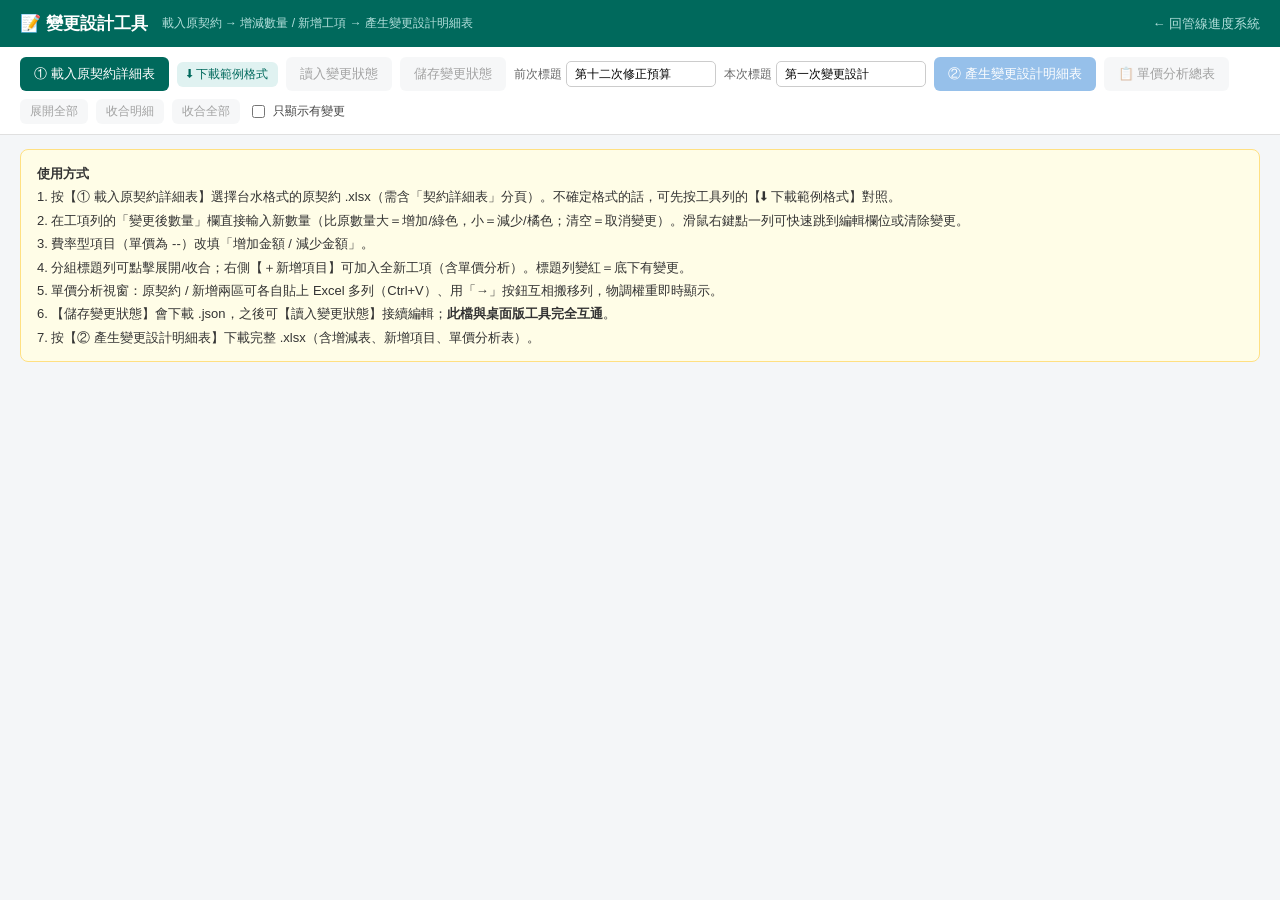
==== change-design.html @ f4036bcf "變更+地圖整合" ====
<!DOCTYPE html>
<html lang="zh-TW">
<head>
<meta charset="UTF-8">
<meta name="viewport" content="width=device-width, initial-scale=1.0">
<title>變更設計工具</title>
<style>
  * { box-sizing: border-box; }
  body { font-family: 'Microsoft JhengHei', Arial, sans-serif; margin: 0; background: #f4f6f8; color: #333; }
  header { background: #00695C; color: white; padding: 12px 20px; display: flex; align-items: center; gap: 14px; flex-wrap: wrap; }
  header h1 { font-size: 17px; margin: 0; }
  header .spacer { flex: 1; }
  header a { color: #b2dfdb; font-size: 13px; text-decoration: none; }
  .toolbar { background: white; padding: 10px 20px; display: flex; gap: 8px; flex-wrap: wrap; align-items: center; border-bottom: 1px solid #e0e0e0; position: sticky; top: 0; z-index: 50; }
  .btn { border: none; border-radius: 6px; padding: 8px 14px; font-size: 13px; cursor: pointer; background: #eceff1; color: #333; }
  .btn:hover { filter: brightness(0.95); }
  .btn.primary { background: #00695C; color: white; }
  .btn.blue { background: #1976D2; color: white; }
  .btn.small { padding: 4px 10px; font-size: 12px; }
  .btn:disabled { opacity: 0.45; cursor: not-allowed; }
  .lbl-input { font-size: 12px; color: #666; display: flex; align-items: center; gap: 4px; }
  .lbl-input input { width: 150px; padding: 5px 8px; border: 1px solid #ccc; border-radius: 5px; font-size: 12px; }
  .chk-lbl { font-size: 12px; color: #444; display: flex; align-items: center; gap: 5px; cursor: pointer; user-select: none; }
  #status { font-size: 12px; color: #888; margin-left: auto; }
  main { padding: 14px 20px 84px; max-width: 1300px; margin: 0 auto; }
  .hint { background: #fffde7; border: 1px solid #ffe082; border-radius: 8px; padding: 12px 16px; font-size: 13px; line-height: 1.8; }
  table.boq { width: 100%; border-collapse: collapse; background: white; font-size: 13px; margin-top: 12px; box-shadow: 0 1px 4px rgba(0,0,0,0.08); }
  table.boq th { background: #37474F; color: white; padding: 7px 8px; font-size: 12px; position: sticky; top: 93px; }
  table.boq td { border: 1px solid #e0e0e0; padding: 6px 8px; vertical-align: top; }
  tr.hdr td { background: #eceff1; font-weight: bold; color: #37474F; cursor: pointer; }
  tr.hdr.changed td { background: #fde8e8; }
  tr.hdr .toggle { display: inline-block; width: 16px; color: #607D8B; }
  tr.hdr .badge { color: #c62828; font-size: 11px; font-weight: normal; margin-left: 8px; }
  tr.hdr .grp-add { float: right; font-size: 12px; padding: 2px 10px; font-weight: normal; cursor: pointer; }
  tr.leaf.inc td { background: #e8f5e9; }
  tr.leaf.dec td { background: #fff3e0; }
  tr.leaf.changed td.val { color: #c62828; font-weight: bold; }
  td.num { text-align: right; font-variant-numeric: tabular-nums; }
  td.qty-cell input { width: 90px; padding: 4px 6px; border: 1px solid #bbb; border-radius: 4px; text-align: right; font-size: 13px; }
  td.qty-cell .mini { font-size: 11px; color: #999; margin-left: 4px; cursor: pointer; }
  td.reason-cell input { width: 100%; padding: 4px 6px; border: 1px solid #ddd; border-radius: 4px; font-size: 12px; box-sizing: border-box; }
  td.reason-cell input:focus { border-color: #00695C; outline: none; }
  tr.newitem td { background: #e3f2fd; }
  tr.newitem .ni-ops { white-space: nowrap; }
  tr.newitem .ni-ops span { cursor: pointer; margin-left: 8px; font-size: 12px; color: #1565C0; }
  .rate-inputs { display: flex; flex-wrap: nowrap; align-items: center; gap: 10px; }
  .rate-inputs .ri-grp { display: inline-flex; align-items: center; gap: 4px; }
  .rate-inputs input { width: 84px; padding: 4px 6px; border: 1px solid #bbb; border-radius: 4px; text-align: right; font-size: 12px; }
  .rate-inputs label { font-size: 11px; color: #777; white-space: nowrap; }
  /* 右鍵選單 */
  .ctx-menu { position: fixed; background: white; border: 1px solid #cfd8dc; border-radius: 8px; box-shadow: 0 6px 20px rgba(0,0,0,0.22); z-index: 900; min-width: 168px; overflow: hidden; padding: 4px 0; }
  .ctx-menu button { display: block; width: 100%; text-align: left; border: none; background: white; padding: 8px 14px; font-size: 13px; cursor: pointer; color: #333; }
  .ctx-menu button:hover { background: #eef3f2; }
  .ctx-menu .sep { border-top: 1px solid #eee; margin: 4px 0; }
  /* 底部即時總計列 */
  #totalsBar { position: fixed; bottom: 0; left: 0; right: 0; background: #263238; color: #eceff1; padding: 10px 22px; display: flex; gap: 26px; font-size: 13px; z-index: 400; flex-wrap: wrap; align-items: center; box-shadow: 0 -2px 10px rgba(0,0,0,0.2); }
  #totalsBar b { font-variant-numeric: tabular-nums; }
  #totalsBar .inc { color: #a5d6a7; }
  #totalsBar .dec { color: #ffcc80; }
  /* modal */
  .modal-bg { position: fixed; inset: 0; background: rgba(0,0,0,0.45); display: flex; align-items: center; justify-content: center; z-index: 500; }
  .modal { background: white; border-radius: 12px; padding: 20px; width: min(960px, 96vw); max-height: 92vh; overflow: auto; box-shadow: 0 8px 32px rgba(0,0,0,0.3); }
  .modal h3 { margin: 0 0 12px; font-size: 15px; color: #00695C; }
  .modal .row { display: flex; gap: 10px; margin-bottom: 10px; flex-wrap: wrap; }
  .modal .row label { font-size: 12px; color: #666; display: block; margin-bottom: 3px; }
  .modal .row input { padding: 6px 8px; border: 1px solid #ccc; border-radius: 5px; font-size: 13px; }
  .upa-sec-title { font-size: 13px; font-weight: bold; color: #555; display: flex; align-items: center; gap: 8px; margin-top: 6px; }
  .upa-hint { font-size: 11px; color: #999; font-weight: normal; }
  table.upa { width: 100%; border-collapse: collapse; font-size: 12px; margin: 6px 0 4px; }
  table.upa th { background: #f5f5f5; padding: 5px; border: 1px solid #ddd; }
  table.upa td { border: 1px solid #ddd; padding: 3px; }
  table.upa input, table.upa select { width: 100%; border: none; padding: 4px; font-size: 12px; background: transparent; }
  table.upa td.n { width: 82px; } table.upa td.n input { text-align: right; }
  table.upa td.seq { width: 42px; text-align: center; color: #888; background: #fafafa; }
  table.upa td.amt { width: 92px; text-align: right; padding-right: 7px; color: #00695C; font-variant-numeric: tabular-nums; background: #fafafa; }
  table.upa td.mv { width: 30px; text-align: center; cursor: pointer; color: #1565C0; }
  table.upa td.rm { width: 28px; text-align: center; cursor: pointer; color: #c62828; }
  .upa-weights { font-size: 11.5px; color: #c62828; font-weight: bold; line-height: 1.9; min-height: 4px; }
  .upa-sum { text-align: right; font-size: 12px; color: #00695C; font-weight: bold; }
  .upa-total { text-align: right; font-size: 13.5px; color: #00695C; font-weight: bold; margin-top: 8px; padding-top: 8px; border-top: 1px dashed #ccc; }
  /* 單價分析總表 master-detail */
  .modal.wide { width: min(1180px, 97vw); }
  .ov-grid { display: grid; grid-template-columns: 300px 1fr; gap: 14px; align-items: start; }
  .ov-list { border: 1px solid #e0e0e0; border-radius: 8px; max-height: 66vh; overflow: auto; background: #fafafa; }
  .ov-list .ov-grp { font-size: 11px; font-weight: bold; color: #607D8B; background: #eceff1; padding: 5px 10px; position: sticky; top: 0; }
  .ov-list .ov-item { padding: 7px 10px; font-size: 12.5px; cursor: pointer; border-bottom: 1px solid #eee; display: flex; gap: 6px; align-items: baseline; }
  .ov-list .ov-item:hover { background: #eef3f2; }
  .ov-list .ov-item.sel { background: #d7ebe7; font-weight: bold; }
  .ov-list .ov-item .dot { color: #c62828; font-size: 10px; }
  .ov-list .ov-item .dot.empty { color: #bbb; }
  .ov-list .ov-item .oc { color: #1565C0; white-space: nowrap; }
  .ov-detail { min-width: 0; }
  .ov-empty { padding: 40px 20px; text-align: center; color: #999; font-size: 13px; }
  .modal-btns { display: flex; justify-content: flex-end; gap: 8px; margin-top: 14px; }
  #toast { position: fixed; bottom: 66px; left: 50%; transform: translateX(-50%); background: rgba(0,0,0,0.82); color: white; padding: 10px 22px; border-radius: 22px; font-size: 13px; display: none; z-index: 999; }
</style>
</head>
<body>
<header>
  <h1>📝 變更設計工具</h1>
  <span style="font-size:12px;color:#b2dfdb;">載入原契約 → 增減數量 / 新增工項 → 產生變更設計明細表</span>
  <div class="spacer"></div>
  <a href="index.html">← 回管線進度系統</a>
</header>

<div class="toolbar">
  <button class="btn primary" id="btnLoadContract" onclick="document.getElementById('fileInput').click()">① 載入原契約詳細表</button>
  <input type="file" id="fileInput" accept=".xlsx" style="display:none" onchange="loadContract(this.files[0])">
  <a class="btn small" href="原契約詳細表_範例.xlsx" download style="text-decoration:none;color:#00695C;background:#e0f2f1;" title="下載可上傳的原契約詳細表範例，供對照正確格式">⬇ 下載範例格式</a>
  <button class="btn" id="btnLoadState" disabled onclick="document.getElementById('stateInput').click()">讀入變更狀態</button>
  <input type="file" id="stateInput" accept=".json" style="display:none" onchange="loadState(this.files[0])">
  <button class="btn" id="btnSaveState" disabled onclick="saveState()">儲存變更狀態</button>
  <span class="lbl-input">前次標題<input id="beforeLabel" value="第十二次修正預算"></span>
  <span class="lbl-input">本次標題<input id="afterLabel" value="第一次變更設計"></span>
  <button class="btn blue" id="btnGenerate" disabled onclick="generateXlsx()">② 產生變更設計明細表</button>
  <button class="btn" id="btnUpaOverview" disabled onclick="openUpaOverview()">📋 單價分析總表</button>
  <button class="btn small" id="btnExpandAll" disabled onclick="setAllCollapsed(false)">展開全部</button>
  <button class="btn small" id="btnCollapseLeaf" disabled onclick="collapseLeafGroups(true)">收合明細</button>
  <button class="btn small" id="btnCollapseAll" disabled onclick="setAllCollapsed(true)">收合全部</button>
  <label class="chk-lbl"><input type="checkbox" id="onlyChanged" onchange="render()">只顯示有變更</label>
  <span id="status"></span>
</div>

<main>
  <div class="hint" id="hintBox">
    <b>使用方式</b><br>
    1. 按【① 載入原契約詳細表】選擇台水格式的原契約 .xlsx（需含「契約詳細表」分頁）。不確定格式的話，可先按工具列的【⬇ 下載範例格式】對照。<br>
    2. 在工項列的「變更後數量」欄直接輸入新數量（比原數量大＝增加/綠色，小＝減少/橘色；清空＝取消變更）。滑鼠右鍵點一列可快速跳到編輯欄位或清除變更。<br>
    3. 費率型項目（單價為 --）改填「增加金額 / 減少金額」。<br>
    4. 分組標題列可點擊展開/收合；右側【＋新增項目】可加入全新工項（含單價分析）。標題列變紅＝底下有變更。<br>
    5. 單價分析視窗：原契約 / 新增兩區可各自貼上 Excel 多列（Ctrl+V）、用「→」按鈕互相搬移列，物調權重即時顯示。<br>
    6. 【儲存變更狀態】會下載 .json，之後可【讀入變更狀態】接續編輯；<b>此檔與桌面版工具完全互通</b>。<br>
    7. 按【② 產生變更設計明細表】下載完整 .xlsx（含增減表、新增項目、單價分析表）。
  </div>
  <div id="tableWrap"></div>
</main>

<div id="totalsBar" style="display:none;">
  <span>原複價：<b id="tBase">0</b></span>
  <span>變更後複價：<b id="tChanged">0</b></span>
  <span class="inc">增加金額：<b id="tInc">0</b></span>
  <span class="dec">減少金額：<b id="tDec">0</b></span>
</div>

<div id="ctxMenu" class="ctx-menu" style="display:none;"></div>
<div id="toast"></div>

<script>
// ====== 設定：部署 API 後把網址填在這裡 ======
const API_BASE = 'https://pipe-change-design-api-850504271041.asia-east1.run.app';
// ============================================

// ====== 登入（獨立頁面，跟主系統用同一組 Google Client ID）======
// ====== 免登入使用 ======
// 此工具不需登入。若使用者已在主系統登入（同網域共用 localStorage），
// authHeaders() 仍會自動附帶 token，與後端的選擇性驗證相容。

let contractFile = null;   // 原契約 File（generate 時要再上傳一次）
let groups = [];           // /parse 回傳的分組樹（扁平陣列，每個 group 帶 ancestors）
let changes = {};          // code -> 變更後數量
let rateAmounts = {};      // code -> {inc, dec}
let newItems = [];         // NewItem 陣列（schema 同桌面版）
let reasons = {};          // code -> 數量增減原因分析（匯出到分析表）
let leafByCode = {};        // code -> leaf 物件（快查表）
let collapsedNodes = new Set(); // 已收合的節點 code

function toast(msg) {
  const t = document.getElementById('toast');
  t.textContent = msg; t.style.display = 'block';
  clearTimeout(t._tm); t._tm = setTimeout(() => t.style.display = 'none', 2600);
}
function setStatus(s) { document.getElementById('status').textContent = s || ''; }
function esc(s) { return String(s == null ? '' : s).replace(/&/g,'&amp;').replace(/</g,'&lt;').replace(/>/g,'&gt;').replace(/"/g,'&quot;'); }
function authHeaders() {
  // 只附帶「還沒過期」的 token（與主系統共用 localStorage）；過期或無 token 一律匿名。
  const tk = localStorage.getItem('userToken');
  if (!tk) return {};
  try {
    const payload = JSON.parse(atob(tk.split('.')[1].replace(/-/g, '+').replace(/_/g, '/')));
    if (!payload.exp || payload.exp * 1000 < Date.now()) return {};
  } catch (e) { return {}; }
  return { 'X-User-Token': tk };
}
// 容錯數字解析：接受 "2,000"、"2000"、空白等
function parseNum(v) {
  const n = parseFloat(String(v == null ? '' : v).replace(/,/g, '').trim());
  return isNaN(n) ? 0 : n;
}

// ---------- 載入原契約 ----------
async function loadContract(file) {
  if (!file) return;
  contractFile = file;
  setStatus('解析中…');
  try {
    const fd = new FormData();
    fd.append('file', file);
    const res = await fetch(API_BASE + '/parse', { method: 'POST', body: fd, headers: authHeaders() });
    if (!res.ok) throw new Error((await res.json()).detail || res.status);
    const data = await res.json();
    groups = data.groups || [];
    changes = {}; rateAmounts = {}; newItems = []; reasons = {};
    leafByCode = {};
    groups.forEach(g => g.leaves.forEach(lf => { leafByCode[lf.code] = lf; }));
    collapseLeafGroups();   // 預設：只收合「直接掛工項的那一組」，上層結構保持展開
    render();
    document.getElementById('btnLoadState').disabled = false;
    document.getElementById('btnSaveState').disabled = false;
    document.getElementById('btnGenerate').disabled = false;
    document.getElementById('btnUpaOverview').disabled = false;
    document.getElementById('btnExpandAll').disabled = false;
    document.getElementById('btnCollapseLeaf').disabled = false;
    document.getElementById('btnCollapseAll').disabled = false;
    document.getElementById('hintBox').style.display = 'none';
    document.getElementById('totalsBar').style.display = 'flex';
    setStatus('已載入：' + file.name + '（' + groups.length + ' 個分組）');
  } catch (e) {
    setStatus(''); toast('載入失敗：' + e.message);
  }
}

// ---------- 樹狀結構 ----------
function shortCode(code) {
  const m = String(code).match(/(\[\d+\]|[a-z]|\d+|<[^<>]+>)$/);
  return m ? m[1] : code;
}
// 台水編碼排序（與後端 code_sort_key 一致）：中文大寫→小寫→英文→數字，再 [n]→字母→數字
const _CN_BIG = '壹貳參叁肆伍陸柒捌玖拾';
const _CN_SM = '一二三四五六七八九十';
function codeSortKey(code) {
  if (!code) return [];
  const tokens = String(code).match(/<[^<>]+>|\[\d+\]|[a-z]|\d+|《[^》]*》/g) || [];
  const key = [];
  tokens.forEach(t => {
    if (t.charAt(0) === '<' && t.charAt(t.length - 1) === '>') {
      const ch = t.slice(1, -1);
      if (ch.length === 1 && _CN_BIG.indexOf(ch) !== -1) key.push([0, _CN_BIG.indexOf(ch)]);
      else if (ch.length === 1 && _CN_SM.indexOf(ch) !== -1) key.push([1, _CN_SM.indexOf(ch)]);
      else if (/^[A-Z]+$/.test(ch)) key.push([2, ch]);
      else if (/^\d+$/.test(ch)) key.push([3, parseInt(ch, 10)]);
      else key.push([9, ch]);
    } else if (t.charAt(0) === '[') {
      key.push([4, parseInt(t.slice(1, -1), 10)]);
    } else if (/^[a-z]$/.test(t)) {
      key.push([5, t]);
    } else if (/^\d+$/.test(t)) {
      key.push([6, parseInt(t, 10)]);
    } else {
      key.push([9, t]);
    }
  });
  return key;
}
function cmpKey(a, b) {
  const n = Math.min(a.length, b.length);
  for (let i = 0; i < n; i++) {
    if (a[i][0] !== b[i][0]) return a[i][0] - b[i][0];
    if (a[i][1] < b[i][1]) return -1;
    if (a[i][1] > b[i][1]) return 1;
  }
  return a.length - b.length;
}
// 編號是否已被佔用（撞到原契約工項或其他新增項目）；exceptIdx 為目前正在編輯的新增項目索引
function isCodeTaken(code, exceptIdx) {
  if (leafByCode[code]) return true;
  for (let i = 0; i < newItems.length; i++) {
    if (i === exceptIdx) continue;
    if (newItems[i].code === code) return true;
  }
  return false;
}
function buildTree() {
  const root = { code: '__root__', desc: '', children: [], childMap: {}, groupIndex: null };
  groups.forEach((g, gi) => {
    const chain = (g.ancestors || []).concat([[g.code, g.desc]]);
    let node = root;
    chain.forEach(([code, desc]) => {
      let child = node.childMap[code];
      if (!child) {
        child = { code: code, desc: desc, children: [], childMap: {}, groupIndex: null };
        node.childMap[code] = child;
        node.children.push(child);
      }
      node = child;
    });
    node.groupIndex = gi;
  });
  return root;
}
function flattenTree(root) {
  const rows = [];
  (function walk(node, ancestorCodes) {
    if (node.code !== '__root__') {
      rows.push({ type: 'header', node: node, ancestorCodes: ancestorCodes.slice(), depth: ancestorCodes.length });
    }
    const newAnc = node.code === '__root__' ? [] : ancestorCodes.concat([node.code]);
    if (node.groupIndex !== null) {
      const g = groups[node.groupIndex];
      g.leaves.forEach(lf => rows.push({ type: 'leaf', leaf: lf, gi: node.groupIndex, ancestorCodes: newAnc, depth: newAnc.length }));
      newItems.forEach((it, ii) => {
        if (it.group_code === g.code) rows.push({ type: 'newitem', item: it, ii: ii, gi: node.groupIndex, ancestorCodes: newAnc, depth: newAnc.length });
      });
    }
    node.children.forEach(c => walk(c, newAnc));
  })(root, []);
  return rows;
}
function toggleNode(code) {
  if (collapsedNodes.has(code)) collapsedNodes.delete(code); else collapsedNodes.add(code);
  render();
}
function setAllCollapsed(collapsed) {
  collapsedNodes = new Set();
  if (collapsed) {
    const root = buildTree();
    (function walk(node) {
      if (node.code !== '__root__' && node.children.length) collapsedNodes.add(node.code);
      node.children.forEach(walk);
    })(root);
  }
  render();
}
// 只收合「直接掛工項的那一組」（groupIndex 不為 null 的節點），上層分類保持展開。
// 這些節點在樹裡沒有子標題，收合它就只是把底下的工項/新增項目藏起來。
function collapseLeafGroups(doRender) {
  collapsedNodes = new Set();
  const root = buildTree();
  (function walk(node) {
    if (node.code !== '__root__' && node.groupIndex !== null) collapsedNodes.add(node.code);
    node.children.forEach(walk);
  })(root);
  if (doRender) render();
}

// ---------- 右鍵選單 ----------
function showCtxMenu(evt, items) {
  evt.preventDefault();
  const m = document.getElementById('ctxMenu');
  m.innerHTML = '';
  items.forEach(it => {
    if (it === '-') { const d = document.createElement('div'); d.className = 'sep'; m.appendChild(d); return; }
    const b = document.createElement('button');
    b.textContent = it.label;
    b.onclick = () => { closeCtxMenu(); it.fn(); };
    m.appendChild(b);
  });
  const vw = window.innerWidth, vh = window.innerHeight;
  m.style.display = 'block';
  const w = m.offsetWidth, h = m.offsetHeight;
  m.style.left = Math.min(evt.clientX, vw - w - 8) + 'px';
  m.style.top = Math.min(evt.clientY, vh - h - 8) + 'px';
}
function closeCtxMenu() { document.getElementById('ctxMenu').style.display = 'none'; }
document.addEventListener('click', e => { if (!e.target.closest('#ctxMenu')) closeCtxMenu(); });
document.addEventListener('scroll', closeCtxMenu, true);
document.addEventListener('keydown', e => { if (e.key === 'Escape') closeCtxMenu(); });

function rowInput(code, kind) {
  const tr = document.querySelector('tr[data-code="' + CSS.escape(code) + '"]');
  if (!tr) return null;
  if (kind === 'qty') return tr.querySelector('.qty-cell input');
  if (kind === 'inc') return tr.querySelector('.rate-inputs input');
  return null;
}
function leafCtxMenu(evt, code) {
  const lf = leafByCode[code];
  if (!lf) return;
  const items = [];
  if (lf.is_rate) {
    items.push({ label: '設定增加 / 減少金額', fn: () => { const i = rowInput(code, 'inc'); if (i) { i.focus(); i.select(); } } });
  } else {
    items.push({ label: '修改變更後數量', fn: () => { const i = rowInput(code, 'qty'); if (i) { i.focus(); i.select(); } } });
  }
  const hasChange = (code in changes) || (rateAmounts[code] && (rateAmounts[code].inc || rateAmounts[code].dec));
  if (hasChange) items.push({ label: '清除此項變更', fn: () => clearChange(code) });
  showCtxMenu(evt, items);
}
function groupCtxMenu(evt, gi) {
  const g = groups[gi];
  showCtxMenu(evt, [
    { label: '＋ 新增項目', fn: () => openNewItemModal(gi) },
    { label: '清除本組所有變更', fn: () => clearGroupChanges(g) },
  ]);
}
function headerCtxMenu(evt, code) {
  showCtxMenu(evt, [
    { label: collapsedNodes.has(code) ? '展開此分支' : '收合此分支', fn: () => toggleNode(code) },
  ]);
}
function clearGroupChanges(g) {
  g.leaves.forEach(lf => { delete changes[lf.code]; delete rateAmounts[lf.code]; delete reasons[lf.code]; });
  newItems = newItems.filter(it => it.group_code !== g.code);
  render();
  toast('已清除「' + g.desc + '」的所有變更');
}

// ---------- 即時總計 ----------
function calcTotals() {
  let base = 0, incAmt = 0, decAmt = 0, newAmt = 0;
  groups.forEach(g => {
    g.leaves.forEach(lf => {
      base += Number(lf.orig_total) || 0;
      if (lf.is_rate) {
        const ra = rateAmounts[lf.code];
        if (ra) { incAmt += ra.inc || 0; decAmt += ra.dec || 0; }
      } else if (lf.code in changes) {
        const nq = changes[lf.code];
        const price = typeof lf.price === 'number' ? lf.price : 0;
        const delta = (nq - lf.orig_qty) * price;
        if (delta > 0) incAmt += delta; else decAmt += -delta;
      }
    });
  });
  newItems.forEach(it => {
    const unitPrice = sumUpa(it.upa_orig) + sumUpa(it.upa_new);
    newAmt += unitPrice * (Number(it.qty) || 0);
  });
  const changed = base + incAmt - decAmt + newAmt;
  return { base: base, changed: changed, inc: incAmt + newAmt, dec: decAmt };
}
function fmt(n) { return Math.round(n).toLocaleString(); }
function renderTotals() {
  const t = calcTotals();
  document.getElementById('tBase').textContent = fmt(t.base);
  document.getElementById('tChanged').textContent = fmt(t.changed);
  document.getElementById('tInc').textContent = '+' + fmt(t.inc);
  document.getElementById('tDec').textContent = '-' + fmt(t.dec);
}

// ---------- 畫面（樹狀展開/收合 + 紅字變更標記）----------
function render() {
  if (!groups.length) { document.getElementById('tableWrap').innerHTML = ''; return; }
  const root = buildTree();
  const rows = flattenTree(root);
  const onlyChanged = document.getElementById('onlyChanged').checked;

  // 判斷每列是否「有變更」，並把變更狀態往上冒泡到所有祖先 code
  const changedAncestors = new Set();
  rows.forEach(row => {
    let isChanged = false;
    if (row.type === 'leaf') {
      const lf = row.leaf;
      isChanged = lf.is_rate
        ? !!(rateAmounts[lf.code] && (rateAmounts[lf.code].inc || rateAmounts[lf.code].dec))
        : (lf.code in changes && changes[lf.code] !== lf.orig_qty);
    } else if (row.type === 'newitem') {
      isChanged = true;
    }
    row.isChanged = isChanged;
    if (isChanged) row.ancestorCodes.forEach(c => changedAncestors.add(c));
  });

  let html = '<table class="boq"><thead><tr>' +
    '<th style="width:70px;">項次</th><th>項目及說明</th><th style="width:52px;">單位</th>' +
    '<th style="width:90px;">原數量</th><th style="width:90px;">單價</th>' +
    '<th style="width:250px;">變更後數量</th><th style="width:210px;">變更原因</th></tr></thead><tbody>';

  rows.forEach(row => {
    const anc = row.ancestorCodes;
    const isHidden = anc.some(c => collapsedNodes.has(c));
    if (row.type === 'header') {
      const node = row.node;
      const hasChange = changedAncestors.has(node.code);
      if (onlyChanged && !hasChange) return; // 篩選：整支都沒變更就跳過（含其子孫，之後遇到也會被跳過因為子孫的祖先鏈含此 code 且同樣沒變更）
      const collapsed = collapsedNodes.has(node.code);
      const style = isHidden ? ' style="display:none;"' : '';
      const indent = row.depth * 18;
      const addBtn = node.groupIndex !== null
        ? `<span class="btn small grp-add" onclick="event.stopPropagation();openNewItemModal(${node.groupIndex})">＋新增項目</span>`
        : '';
      html += `<tr class="hdr${hasChange ? ' changed' : ''}" data-code="${esc(node.code)}"${style} ` +
        `onclick="toggleNode('${esc(node.code)}')" oncontextmenu="${node.groupIndex !== null ? 'groupCtxMenu(event,' + node.groupIndex + ')' : 'headerCtxMenu(event,\'' + esc(node.code) + '\')'}">` +
        `<td colspan="7" style="padding-left:${14 + indent}px;"><span class="toggle">${collapsed ? '⊞' : '⊟'}</span>` +
        `${esc(node.code)}　${esc(node.desc)}${hasChange ? '<span class="badge">● 有變更</span>' : ''}${addBtn}</td></tr>`;
      return;
    }
    if (onlyChanged && !row.isChanged) return;
    const style = isHidden ? ' style="display:none;"' : '';
    const indent = row.depth * 18 + 14;
    if (row.type === 'leaf') {
      const lf = row.leaf;
      const codeAttr = esc(lf.code);
      if (lf.is_rate) {
        const ra = rateAmounts[lf.code] || { inc: '', dec: '' };
        html += `<tr class="leaf${row.isChanged ? ' changed' : ''}" data-code="${codeAttr}"${style} oncontextmenu="leafCtxMenu(event,'${codeAttr}')">` +
          `<td title="${codeAttr}" style="padding-left:${indent}px;">${esc(shortCode(lf.code))}</td>` +
          `<td>${esc(lf.desc)}</td>` +
          `<td>${esc(lf.unit)}</td><td class="num">${lf.orig_qty}</td><td class="num">--</td>` +
          `<td class="rate-inputs">` +
          `<span class="ri-grp"><label>增加$</label><input type="number" value="${ra.inc}" onchange="setRate('${codeAttr}','inc',this.value)"></span>` +
          `<span class="ri-grp"><label>減少$</label><input type="number" value="${ra.dec}" onchange="setRate('${codeAttr}','dec',this.value)"></span>` +
          `</td><td></td></tr>`;
      } else {
        const nq = (lf.code in changes) ? changes[lf.code] : '';
        const cls = nq === '' ? '' : (nq > lf.orig_qty ? 'inc' : (nq < lf.orig_qty ? 'dec' : ''));
        const reasonCell = row.isChanged
          ? `<td class="reason-cell"><input type="text" value="${esc(reasons[lf.code] || '')}" ` +
            `placeholder="（選填）數量${nq > lf.orig_qty ? '增加' : '減少'}原因" ` +
            `onchange="setReason('${codeAttr}', this.value)"></td>`
          : `<td></td>`;
        html += `<tr class="leaf ${cls}${row.isChanged ? ' changed' : ''}" data-code="${codeAttr}"${style} oncontextmenu="leafCtxMenu(event,'${codeAttr}')">` +
          `<td title="${codeAttr}" style="padding-left:${indent}px;">${esc(shortCode(lf.code))}</td>` +
          `<td>${esc(lf.desc)}</td><td>${esc(lf.unit)}</td>` +
          `<td class="num">${lf.orig_qty}</td><td class="num val">${typeof lf.price === 'number' ? lf.price.toLocaleString() : esc(lf.price)}</td>` +
          `<td class="qty-cell"><input type="number" value="${nq}" placeholder="（未變更）" ` +
          `onchange="setQty('${codeAttr}', ${lf.orig_qty}, this.value)">` +
          `<span class="mini" onclick="clearChange('${codeAttr}')">清除</span></td>` +
          reasonCell + `</tr>`;
      }
    } else if (row.type === 'newitem') {
      const it = row.item, ii = row.ii, gi = row.gi;
      const up = sumUpa(it.upa_orig) + sumUpa(it.upa_new);
      html += `<tr class="newitem"${style}><td title="${esc(it.code)}" style="padding-left:${indent}px;">${esc(shortCode(it.code))}</td>` +
        `<td>${esc(it.desc)}</td><td>${esc(it.unit)}</td>` +
        `<td class="num">${it.qty}</td><td class="num">${up.toLocaleString()}</td>` +
        `<td class="ni-ops">（新增項目）<span onclick="openNewItemModal(${gi}, ${ii})">編輯</span>` +
        `<span onclick="deleteNewItem(${ii})">刪除</span></td>` +
        `<td class="reason-cell"><input type="text" value="${esc(it.reason || '')}" ` +
        `placeholder="（選填）新增項目原因" onchange="setNewItemReason(${ii}, this.value)"></td></tr>`;
    }
  });

  html += '</tbody></table>';
  document.getElementById('tableWrap').innerHTML = html;
  renderTotals();
}

// ---------- 變更操作 ----------
function setQty(code, origQty, v) {
  if (v === '' || v === null) { delete changes[code]; }
  else { changes[code] = parseFloat(v); }
  render();
}
function clearChange(code) { delete changes[code]; delete rateAmounts[code]; delete reasons[code]; render(); }
function setReason(code, v) {
  v = String(v || '').trim();
  if (v) reasons[code] = v; else delete reasons[code];
  // 不重繪：原因欄不影響其他顯示，保持輸入焦點
}
function setNewItemReason(ii, v) {
  if (!newItems[ii]) return;
  v = String(v || '').trim();
  if (v) newItems[ii].reason = v; else delete newItems[ii].reason;
}
function setRate(code, kind, v) {
  const cur = rateAmounts[code] || { inc: 0, dec: 0 };
  cur[kind] = parseFloat(v) || 0;
  if (!cur.inc && !cur.dec) delete rateAmounts[code];
  else rateAmounts[code] = cur;
  render();
}
function deleteNewItem(ii) { newItems.splice(ii, 1); render(); }
function sumUpa(rows) {
  return Math.round((rows || []).reduce((s, r) => s + (parseFloat(r.qty) || 0) * (parseFloat(r.price) || 0), 0) * 100) / 100;
}

// ---------- 新增項目 modal（強化版單價分析：雙區搬移 / Ctrl+V 貼上 / 即時物調權重）----------
const MATERIAL_TYPES = ['預拌混凝土', '鋼筋', '鋼板', '型鋼', '瀝青混凝土', '水泥及其製品類', '金屬製品類', '瀝青及其製品類'];
let _editing = null;      // { gi, ii(可空=新建) }
let _upaState = { orig: [], new: [] }; // 目前 modal 編輯中的兩區列資料

function openNewItemModal(gi, ii) {
  _editing = { gi: gi, ii: (ii === undefined ? null : ii) };
  const g = groups[gi];
  const it = _editing.ii !== null ? newItems[_editing.ii]
    : { code: '', desc: '', unit: '', qty: 0, upa_orig: [], upa_new: [] };
  _upaState = {
    orig: (it.upa_orig || []).map(r => ({ desc: r.desc || '', unit: r.unit || '', qty: r.qty || 0, price: r.price || 0, remark: r.remark || '' })),
    new: (it.upa_new || []).map(r => ({ desc: r.desc || '', unit: r.unit || '', qty: r.qty || 0, price: r.price || 0, remark: r.remark || '' })),
  };

  const bg = document.createElement('div');
  bg.className = 'modal-bg'; bg.id = 'niModal';
  const initCode = _editing.ii !== null ? it.code : nextNewItemCode(g);
  bg.innerHTML = `<div class="modal">
    <h3>${_editing.ii !== null ? '編輯' : '新增'}項目 — ${esc(g.code)} ${esc(g.desc)}</h3>
    <div class="row">
      <div><label>編號（序號）</label><input id="niCode" style="width:150px;" value="${esc(initCode)}" title="可修改以調整列印順序；不可與其他項次重複"></div>
      <div style="flex:2;"><label>項目說明</label><input id="niDesc" style="width:100%;" value="${esc(it.desc)}"></div>
      <div><label>單位</label><input id="niUnit" style="width:80px;" value="${esc(it.unit)}"></div>
      <div><label>數量</label><input id="niQty" type="number" style="width:100px;" value="${it.qty}"></div>
    </div>
    <div class="upa-sec-title">一、原契約單價部份 <span class="upa-hint">可從 Excel 選取多列直接 Ctrl+V 貼上</span></div>
    <div id="upaWrap_orig"><table class="upa" id="upaTbl_orig"></table></div>
    <button class="btn small" onclick="addUpaRow('orig')">＋新增一列</button>
    <div class="upa-weights" id="upaWeights_orig"></div>
    <div class="upa-sum" id="upaSum_orig"></div>

    <div class="upa-sec-title" style="margin-top:16px;">二、新增單價部份 <span class="upa-hint">可從 Excel 選取多列直接 Ctrl+V 貼上</span></div>
    <div id="upaWrap_new"><table class="upa" id="upaTbl_new"></table></div>
    <button class="btn small" onclick="addUpaRow('new')">＋新增一列</button>
    <div class="upa-weights" id="upaWeights_new"></div>
    <div class="upa-sum" id="upaSum_new"></div>

    <div class="upa-total" id="upaGrandTotal"></div>
    <div class="modal-btns">
      <button class="btn" onclick="closeNiModal()">取消</button>
      <button class="btn primary" onclick="saveNewItem()">確定</button>
    </div>
  </div>`;
  document.body.appendChild(bg);
  bg.addEventListener('click', e => { if (e.target === bg) closeNiModal(); });
  renderUpaTable('orig');
  renderUpaTable('new');
  attachPasteHandler('orig');
  attachPasteHandler('new');
  updateSumsAndWeights();
}
function matDatalist() {
  return '<datalist id="matTypesList">' + MATERIAL_TYPES.map(m => `<option value="${esc(m)}">`).join('') + '</datalist>';
}
function upaHeader() {
  return '<tr><th style="width:42px;">項次</th><th>工料說明</th><th style="width:60px;">單位</th><th style="width:78px;">數量</th>' +
         '<th style="width:82px;">單價</th><th style="width:92px;">複價</th><th style="width:110px;">備註(物調類別)</th>' +
         '<th style="width:30px;" title="搬到另一區">搬</th><th style="width:28px;"></th></tr>';
}
function rowAmt(r) { return parseNum(r.qty) * parseNum(r.price); }
function fmtAmt(v) { return v.toLocaleString(undefined, { minimumFractionDigits: 2, maximumFractionDigits: 2 }); }
function renderUpaTable(section) {
  const rows = _upaState[section];
  const t = document.getElementById('upaTbl_' + section);
  const arrow = section === 'orig' ? '→新增' : '→原契約';
  t.innerHTML = upaHeader() + rows.map((r, i) =>
    `<tr>` +
    `<td class="seq">${i + 1}</td>` +
    `<td><input value="${esc(r.desc)}" oninput="updateCell('${section}',${i},'desc',this.value)"></td>` +
    `<td><input value="${esc(r.unit)}" oninput="updateCell('${section}',${i},'unit',this.value)"></td>` +
    `<td class="n"><input type="text" inputmode="decimal" value="${r.qty}" oninput="updateCell('${section}',${i},'qty',this.value)"></td>` +
    `<td class="n"><input type="text" inputmode="decimal" value="${r.price}" oninput="updateCell('${section}',${i},'price',this.value)"></td>` +
    `<td class="amt" id="upaAmt_${section}_${i}">${fmtAmt(rowAmt(r))}</td>` +
    `<td><input list="matTypesList" value="${esc(r.remark)}" oninput="updateCell('${section}',${i},'remark',this.value)"></td>` +
    `<td class="mv" title="${arrow}" onclick="moveUpaRow('${section}',${i})">⇄</td>` +
    `<td class="rm" onclick="removeUpaRow('${section}',${i})">✕</td>` +
    `</tr>`
  ).join('') + matDatalist();
}
function updateCell(section, idx, field, value) {
  const r = _upaState[section][idx];
  if (!r) return;
  if (field === 'qty' || field === 'price') {
    r[field] = parseNum(value);
    const amtCell = document.getElementById('upaAmt_' + section + '_' + idx);
    if (amtCell) amtCell.textContent = fmtAmt(rowAmt(r));
  } else {
    r[field] = value;
  }
  updateSumsAndWeights();
}
function addUpaRow(section) {
  _upaState[section].push({ desc: '', unit: '', qty: 0, price: 0, remark: '' });
  renderUpaTable(section);
  updateSumsAndWeights();
}
function removeUpaRow(section, idx) {
  _upaState[section].splice(idx, 1);
  renderUpaTable(section);
  updateSumsAndWeights();
}
function moveUpaRow(section, idx) {
  const other = section === 'orig' ? 'new' : 'orig';
  const row = _upaState[section].splice(idx, 1)[0];
  _upaState[other].push(row);
  renderUpaTable(section);
  renderUpaTable(other);
  updateSumsAndWeights();
}
function attachPasteHandler(section) {
  const wrap = document.getElementById('upaWrap_' + section);
  wrap.addEventListener('paste', e => {
    const text = (e.clipboardData || window.clipboardData).getData('text');
    if (!text) return;
    const lines = text.split(/\r\n|\n|\r/).filter(l => l.length > 0);
    const looksMultiCell = lines.length > 1 || lines[0].includes('\t');
    if (!looksMultiCell) return; // 單一數值貼到單一欄位：交給瀏覽器預設行為
    e.preventDefault();
    lines.forEach(line => {
      const cols = line.split('\t');
      _upaState[section].push({
        desc: (cols[0] || '').trim(),
        unit: (cols[1] || '').trim(),
        qty: parseNum(cols[2]),
        price: parseNum(cols[3]),
        remark: (cols[4] || '').trim(),
      });
    });
    renderUpaTable(section);
    updateSumsAndWeights();
    toast('已貼上 ' + lines.length + ' 列');
  });
}
function calcWeights(rows) {
  const subtotal = rows.reduce((s, r) => s + (parseNum(r.qty) * parseNum(r.price)), 0);
  const byMat = {};
  rows.forEach(r => {
    if (!r.remark) return;
    byMat[r.remark] = (byMat[r.remark] || 0) + parseNum(r.qty) * parseNum(r.price);
  });
  return MATERIAL_TYPES.filter(m => byMat[m]).map(m => ({
    mat: m, amt: byMat[m], subtotal: subtotal,
    pct: subtotal ? byMat[m] / subtotal : 0,
  }));
}
function updateSumsAndWeights() {
  ['orig', 'new'].forEach(section => {
    const rows = _upaState[section];
    const sub = sumUpa(rows);
    document.getElementById('upaSum_' + section).textContent = '小計：' + sub.toLocaleString();
    const weights = calcWeights(rows);
    document.getElementById('upaWeights_' + section).innerHTML = weights.map(w =>
      `物調權重：${esc(w.mat)}（${w.amt.toLocaleString(undefined,{minimumFractionDigits:2,maximumFractionDigits:2})}/${w.subtotal.toLocaleString(undefined,{minimumFractionDigits:2,maximumFractionDigits:2})}）＝${(w.pct * 100).toFixed(4)}%`
    ).join('<br>');
  });
  const total = sumUpa(_upaState.orig) + sumUpa(_upaState.new);
  const gt = document.getElementById('upaGrandTotal');
  if (gt) gt.textContent = '每單位單價合計：' + total.toLocaleString();
}
function closeNiModal() { const m = document.getElementById('niModal'); if (m) m.remove(); _editing = null; }
// 「萬用」新增項目編號（完整移植單機版 _suggest_new_code 演算法）：
// 1. 只看「群組碼後面純粹接 -N 或 N」的既有明細來決定分隔符與最大號
//    （嚴格比對，巢狀子群組的明細不會被誤抓）；一切以原始檔案實際的編碼為準，不假設規則。
// 2. 撞號檢查是全域的：所有明細碼 ∪ 所有群組碼 ∪ 已新增項目碼，
//    用 while 迴圈遞增直到找到沒被用過的號碼，任何檔案編排都不會撞號。
function nextNewItemCode(g) {
  const G = g.code;
  let sep = null, maxN = 0;
  (g.leaves || []).forEach(lf => {
    if (lf.code.indexOf(G) === 0) {
      const m = lf.code.slice(G.length).match(/^(-?)(\d+)$/);
      if (m) { sep = m[1]; maxN = Math.max(maxN, parseInt(m[2], 10)); }
    }
  });
  if (sep === null) { sep = '-'; maxN = 0; }   // 單項群組或找不到數字序列
  const used = new Set(Object.keys(leafByCode));
  groups.forEach(gr => used.add(gr.code));
  newItems.forEach(it => used.add(it.code));
  let n = maxN + 1;
  while (used.has(G + sep + n)) n++;
  return G + sep + n;
}
// 保持 newItems 依編碼排序（與單機版總表一致；匯出順序也會一致）
function sortNewItems() {
  newItems.sort((a, b) => cmpKey(codeSortKey(a.code), codeSortKey(b.code)));
}
function saveNewItem() {
  const g = groups[_editing.gi];
  const desc = document.getElementById('niDesc').value.trim();
  if (!desc) { toast('請填項目說明'); return; }
  const code = document.getElementById('niCode').value.trim();
  if (!code) { toast('請填編號（序號）'); return; }
  if (isCodeTaken(code, _editing.ii)) { toast('⚠ 編號重複：' + code + '，請改用其他編號'); return; }
  const item = {
    group_code: g.code,
    code: code,
    desc: desc,
    unit: document.getElementById('niUnit').value.trim(),
    qty: parseFloat(document.getElementById('niQty').value) || 0,
    upa_orig: _upaState.orig.filter(r => r.desc || r.qty || r.price),
    upa_new: _upaState.new.filter(r => r.desc || r.qty || r.price),
  };
  if (_editing.ii !== null) newItems[_editing.ii] = item;
  else newItems.push(item);
  sortNewItems();
  closeNiModal();
  render();
}

// ---------- 單價分析總表（總覽視窗：左側所有新增項目、右側編輯該項）----------
let _ovSelIndex = null;   // 目前選取的 newItems 索引
function openUpaOverview() {
  const bg = document.createElement('div');
  bg.className = 'modal-bg'; bg.id = 'ovModal';
  if (!newItems.length) {
    bg.innerHTML = `<div class="modal"><h3>📋 單價分析總表 — 所有新增項目</h3>
      <div class="ov-empty">目前還沒有任何新增項目。<br>請先在工項分組標題右側按【＋新增項目】建立項目，之後就能在這裡總覽所有單價分析。</div>
      <div class="modal-btns"><button class="btn" onclick="closeUpaOverview()">關閉</button></div></div>`;
    document.body.appendChild(bg);
    bg.addEventListener('click', e => { if (e.target === bg) closeUpaOverview(); });
    return;
  }
  bg.innerHTML = `<div class="modal wide">
    <h3>📋 單價分析總表 — 所有新增項目</h3>
    <div style="font-size:12px;color:#888;margin:-6px 0 10px;">左側點選項目 → 右側可直接編輯（數量/單價可打 2,000 或 2000）；也可從 Excel 複製多列，點一下表格後按 Ctrl+V 貼上。切換項目時會自動保存。</div>
    <div class="ov-grid">
      <div class="ov-list" id="ovList"></div>
      <div class="ov-detail" id="ovDetail"></div>
    </div>
    <div class="modal-btns" style="align-items:center;">
      <span style="margin-right:auto;font-size:11.5px;color:#999;">編輯會自動保存（切換項目、關閉視窗時皆會存回）。</span>
      <button class="btn" onclick="closeUpaOverview()">關閉</button>
    </div>
  </div>`;
  document.body.appendChild(bg);
  bg.addEventListener('click', e => { if (e.target === bg) closeUpaOverview(); });
  _ovSelIndex = null;
  renderOvList();
  selectOvItem(0);
}
function renderOvList() {
  const el = document.getElementById('ovList');
  if (!el) return;
  const groupDesc = {};
  groups.forEach(g => { groupDesc[g.code] = g.desc; });
  // 依台水編號排序所有新增項目（與列印順序一致）
  const order = newItems.map((it, i) => i).sort((a, b) =>
    cmpKey(codeSortKey(newItems[a].code), codeSortKey(newItems[b].code)));
  let html = '', lastGroup = null;
  order.forEach(i => {
    const it = newItems[i];
    if (it.group_code !== lastGroup) {
      lastGroup = it.group_code;
      html += `<div class="ov-grp">${esc(it.group_code)}　${esc(groupDesc[it.group_code] || '')}</div>`;
    }
    const allRows = (it.upa_orig || []).concat(it.upa_new || []);
    // 紅點＝此項含物調權重（工料有填物調類別）；否則灰點
    const hasWeight = allRows.some(r => r.remark && MATERIAL_TYPES.indexOf(r.remark) !== -1);
    html += `<div class="ov-item${i === _ovSelIndex ? ' sel' : ''}" onclick="selectOvItem(${i})" ` +
      `title="${hasWeight ? '此項含物調權重' : ''}">` +
      `<span class="dot${hasWeight ? '' : ' empty'}">●</span>` +
      `<span class="oc">${esc(it.code)}</span><span>${esc(it.desc)}</span></div>`;
  });
  el.innerHTML = html;
}
function selectOvItem(idx) {
  commitOvCurrent();              // 先保存目前這一項的編輯
  _ovSelIndex = idx;
  const it = newItems[idx];
  _upaState = {
    orig: (it.upa_orig || []).map(r => ({ desc: r.desc || '', unit: r.unit || '', qty: r.qty || 0, price: r.price || 0, remark: r.remark || '' })),
    new: (it.upa_new || []).map(r => ({ desc: r.desc || '', unit: r.unit || '', qty: r.qty || 0, price: r.price || 0, remark: r.remark || '' })),
  };
  const detail = document.getElementById('ovDetail');
  detail.innerHTML = `
    <div class="row">
      <div><label>編號（序號）</label><input id="niCode" style="width:150px;" value="${esc(it.code)}" onchange="validateOvCode(this)" title="可修改以調整排序/列印順序；不可與其他項次重複"></div>
      <div style="flex:2;"><label>項目說明</label><input id="niDesc" style="width:100%;" value="${esc(it.desc)}" oninput="ovTouchHeader()"></div>
      <div><label>單位</label><input id="niUnit" style="width:80px;" value="${esc(it.unit)}" oninput="ovTouchHeader()"></div>
      <div><label>數量</label><input id="niQty" type="text" inputmode="decimal" style="width:100px;" value="${it.qty}" oninput="ovTouchHeader()"></div>
    </div>
    <div class="upa-sec-title">一、原契約單價部份 <span class="upa-hint">可從 Excel 選取多列直接 Ctrl+V 貼上</span></div>
    <div id="upaWrap_orig"><table class="upa" id="upaTbl_orig"></table></div>
    <button class="btn small" onclick="addUpaRow('orig')">＋新增一列</button>
    <div class="upa-weights" id="upaWeights_orig"></div>
    <div class="upa-sum" id="upaSum_orig"></div>
    <div class="upa-sec-title" style="margin-top:16px;">二、新增單價部份 <span class="upa-hint">可從 Excel 選取多列直接 Ctrl+V 貼上</span></div>
    <div id="upaWrap_new"><table class="upa" id="upaTbl_new"></table></div>
    <button class="btn small" onclick="addUpaRow('new')">＋新增一列</button>
    <div class="upa-weights" id="upaWeights_new"></div>
    <div class="upa-sum" id="upaSum_new"></div>
    <div class="upa-total" id="upaGrandTotal"></div>`;
  renderUpaTable('orig');
  renderUpaTable('new');
  attachPasteHandler('orig');
  attachPasteHandler('new');
  updateSumsAndWeights();
  renderOvList();
}
function ovTouchHeader() { /* 佔位：欄位變更即時保存交給 commitOvCurrent（切換/關閉時） */ }
function validateOvCode(input) {
  if (_ovSelIndex === null || !newItems[_ovSelIndex]) return;
  const it = newItems[_ovSelIndex];
  const code = input.value.trim();
  if (!code) { toast('⚠ 編號不可空白'); input.value = it.code; return; }
  if (code === it.code) return;               // 沒改
  if (isCodeTaken(code, _ovSelIndex)) { toast('⚠ 編號重複：' + code + '，已還原'); input.value = it.code; return; }
  it.code = code;      // 立即寫回
  sortNewItems();      // 依新編號重新排序（含主表與匯出順序）
  _ovSelIndex = newItems.indexOf(it);   // 排序後索引可能變動，重新對應
  renderOvList();      // 左側清單依新編號重新排序
}
function commitOvCurrent() {
  if (_ovSelIndex === null || !newItems[_ovSelIndex]) return;
  const dEl = document.getElementById('niDesc');
  if (!dEl) return; // detail 尚未建立
  const it = newItems[_ovSelIndex];
  it.desc = dEl.value.trim() || it.desc;
  it.unit = document.getElementById('niUnit').value.trim();
  it.qty = parseNum(document.getElementById('niQty').value);
  it.upa_orig = _upaState.orig.filter(r => r.desc || r.qty || r.price);
  it.upa_new = _upaState.new.filter(r => r.desc || r.qty || r.price);
}
function closeUpaOverview() {
  commitOvCurrent();
  const m = document.getElementById('ovModal');
  if (m) m.remove();
  _ovSelIndex = null;
  render();
}

function currentState() {
  return { changes: changes, new_items: newItems, rate_amounts: rateAmounts, reasons: reasons };
}
function saveState() {
  const blob = new Blob([JSON.stringify(currentState(), null, 2)], { type: 'application/json' });
  const a = document.createElement('a');
  a.href = URL.createObjectURL(blob);
  a.download = '變更狀態.json';
  a.click();
  URL.revokeObjectURL(a.href);
}
function loadState(file) {
  if (!file) return;
  const rd = new FileReader();
  rd.onload = () => {
    try {
      const d = JSON.parse(rd.result);
      changes = {}; Object.keys(d.changes || {}).forEach(k => changes[k] = parseFloat(d.changes[k]));
      newItems = d.new_items || [];
      sortNewItems();
      rateAmounts = {};
      Object.keys(d.rate_amounts || {}).forEach(k => rateAmounts[k] = { inc: parseFloat(d.rate_amounts[k].inc) || 0, dec: parseFloat(d.rate_amounts[k].dec) || 0 });
      reasons = {};
      Object.keys(d.reasons || {}).forEach(k => { const v = String(d.reasons[k] || '').trim(); if (v) reasons[k] = v; });
      collapseLeafGroups();
      render();
      toast('已讀入變更狀態');
    } catch (e) { toast('讀取失敗：' + e.message); }
  };
  rd.readAsText(file);
  document.getElementById('stateInput').value = '';
}

// ---------- 產生明細表 ----------
async function generateXlsx() {
  if (!contractFile) { toast('請先載入原契約'); return; }
  setStatus('產生中…');
  try {
    const fd = new FormData();
    fd.append('file', contractFile);
    fd.append('state', JSON.stringify(currentState()));
    fd.append('before_label', document.getElementById('beforeLabel').value || '前次修正預算');
    fd.append('after_label', document.getElementById('afterLabel').value || '第N次變更設計');
    const res = await fetch(API_BASE + '/generate', { method: 'POST', body: fd, headers: authHeaders() });
    if (!res.ok) throw new Error((await res.json()).detail || res.status);
    const blob = await res.blob();
    const a = document.createElement('a');
    a.href = URL.createObjectURL(blob);
    a.download = '變更設計明細表.xlsx';
    a.click();
    URL.revokeObjectURL(a.href);
    setStatus('已下載');
  } catch (e) {
    setStatus(''); toast('產生失敗：' + e.message);
  }
}
</script>
</body>
</html>
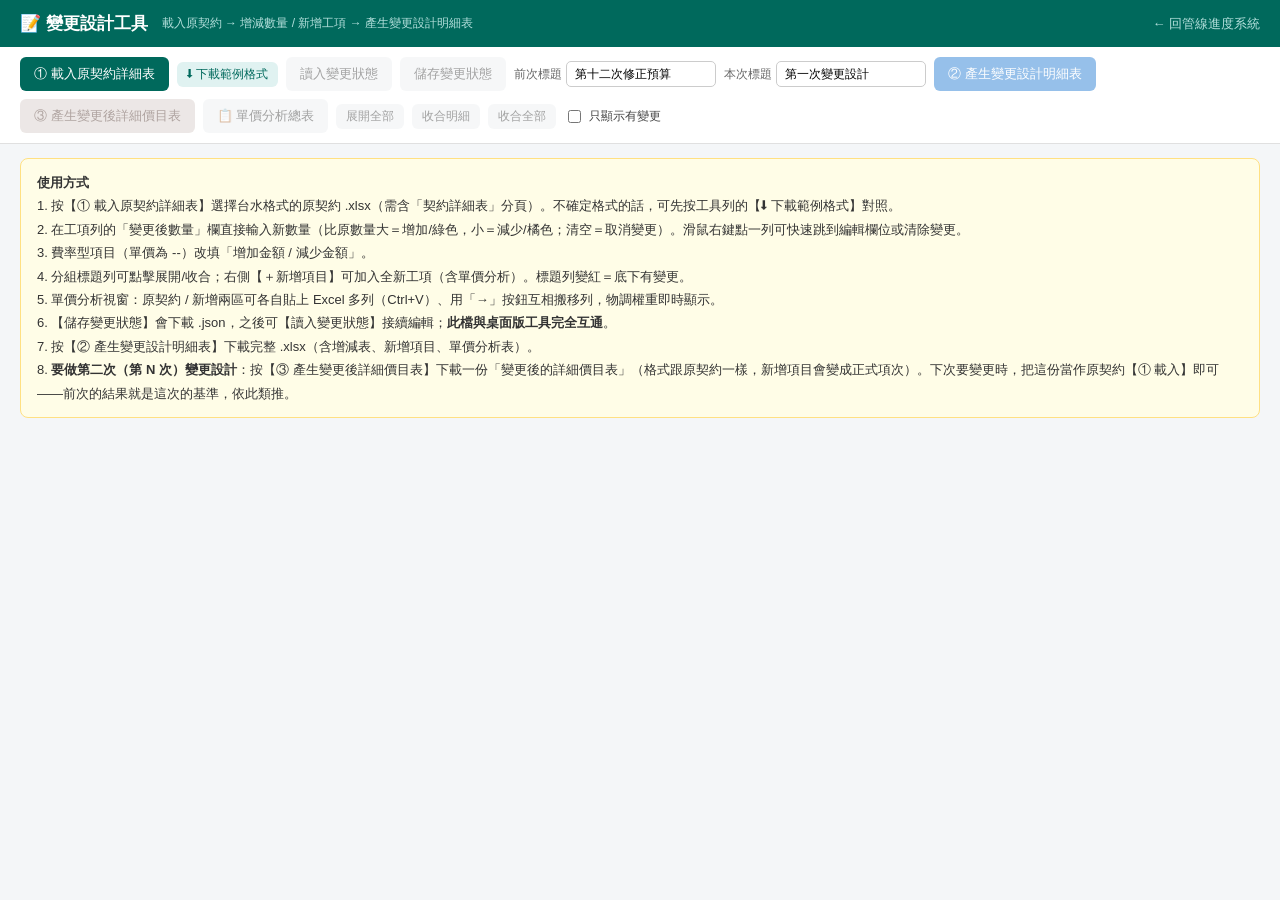
==== commit 62c3bedb: "變更後詳細表" ====
--- a/change-design.html
+++ b/change-design.html
@@ -113,6 +113,7 @@
   <span class="lbl-input">前次標題<input id="beforeLabel" value="第十二次修正預算"></span>
   <span class="lbl-input">本次標題<input id="afterLabel" value="第一次變更設計"></span>
   <button class="btn blue" id="btnGenerate" disabled onclick="generateXlsx()">② 產生變更設計明細表</button>
+  <button class="btn" id="btnGenerateDetail" disabled onclick="generateDetailBoq()" style="background:#d7ccc8;color:#4e342e;" title="產出變更後的詳細價目表（格式同原契約）。做下一次變更設計時，直接載入這份當原契約即可。">③ 產生變更後詳細價目表</button>
   <button class="btn" id="btnUpaOverview" disabled onclick="openUpaOverview()">📋 單價分析總表</button>
   <button class="btn small" id="btnExpandAll" disabled onclick="setAllCollapsed(false)">展開全部</button>
   <button class="btn small" id="btnCollapseLeaf" disabled onclick="collapseLeafGroups(true)">收合明細</button>
@@ -130,7 +131,8 @@
     4. 分組標題列可點擊展開/收合；右側【＋新增項目】可加入全新工項（含單價分析）。標題列變紅＝底下有變更。<br>
     5. 單價分析視窗：原契約 / 新增兩區可各自貼上 Excel 多列（Ctrl+V）、用「→」按鈕互相搬移列，物調權重即時顯示。<br>
     6. 【儲存變更狀態】會下載 .json，之後可【讀入變更狀態】接續編輯；<b>此檔與桌面版工具完全互通</b>。<br>
-    7. 按【② 產生變更設計明細表】下載完整 .xlsx（含增減表、新增項目、單價分析表）。
+    7. 按【② 產生變更設計明細表】下載完整 .xlsx（含增減表、新增項目、單價分析表）。<br>
+    8. <b>要做第二次（第 N 次）變更設計</b>：按【③ 產生變更後詳細價目表】下載一份「變更後的詳細價目表」（格式跟原契約一樣，新增項目會變成正式項次）。下次要變更時，把這份當作原契約【① 載入】即可——前次的結果就是這次的基準，依此類推。
   </div>
   <div id="tableWrap"></div>
 </main>
@@ -207,6 +209,7 @@
     document.getElementById('btnLoadState').disabled = false;
     document.getElementById('btnSaveState').disabled = false;
     document.getElementById('btnGenerate').disabled = false;
+    document.getElementById('btnGenerateDetail').disabled = false;
     document.getElementById('btnUpaOverview').disabled = false;
     document.getElementById('btnExpandAll').disabled = false;
     document.getElementById('btnCollapseLeaf').disabled = false;
@@ -942,6 +945,30 @@
     setStatus(''); toast('產生失敗：' + e.message);
   }
 }
+
+async function generateDetailBoq() {
+  if (!contractFile) { toast('請先載入原契約'); return; }
+  setStatus('產生變更後詳細價目表中…');
+  try {
+    const fd = new FormData();
+    fd.append('file', contractFile);
+    fd.append('state', JSON.stringify(currentState()));
+    const suffix = '（' + (document.getElementById('afterLabel').value || '變更設計') + '後）';
+    fd.append('title_suffix', suffix);
+    const res = await fetch(API_BASE + '/generate_detail', { method: 'POST', body: fd, headers: authHeaders() });
+    if (!res.ok) throw new Error((await res.json()).detail || res.status);
+    const blob = await res.blob();
+    const a = document.createElement('a');
+    a.href = URL.createObjectURL(blob);
+    a.download = '詳細價目表' + suffix + '.xlsx';
+    a.click();
+    URL.revokeObjectURL(a.href);
+    setStatus('已下載變更後詳細價目表');
+    toast('已產生變更後詳細價目表，下次變更設計可直接載入它作為原契約');
+  } catch (e) {
+    setStatus(''); toast('產生失敗：' + e.message);
+  }
+}
 </script>
 </body>
 </html>
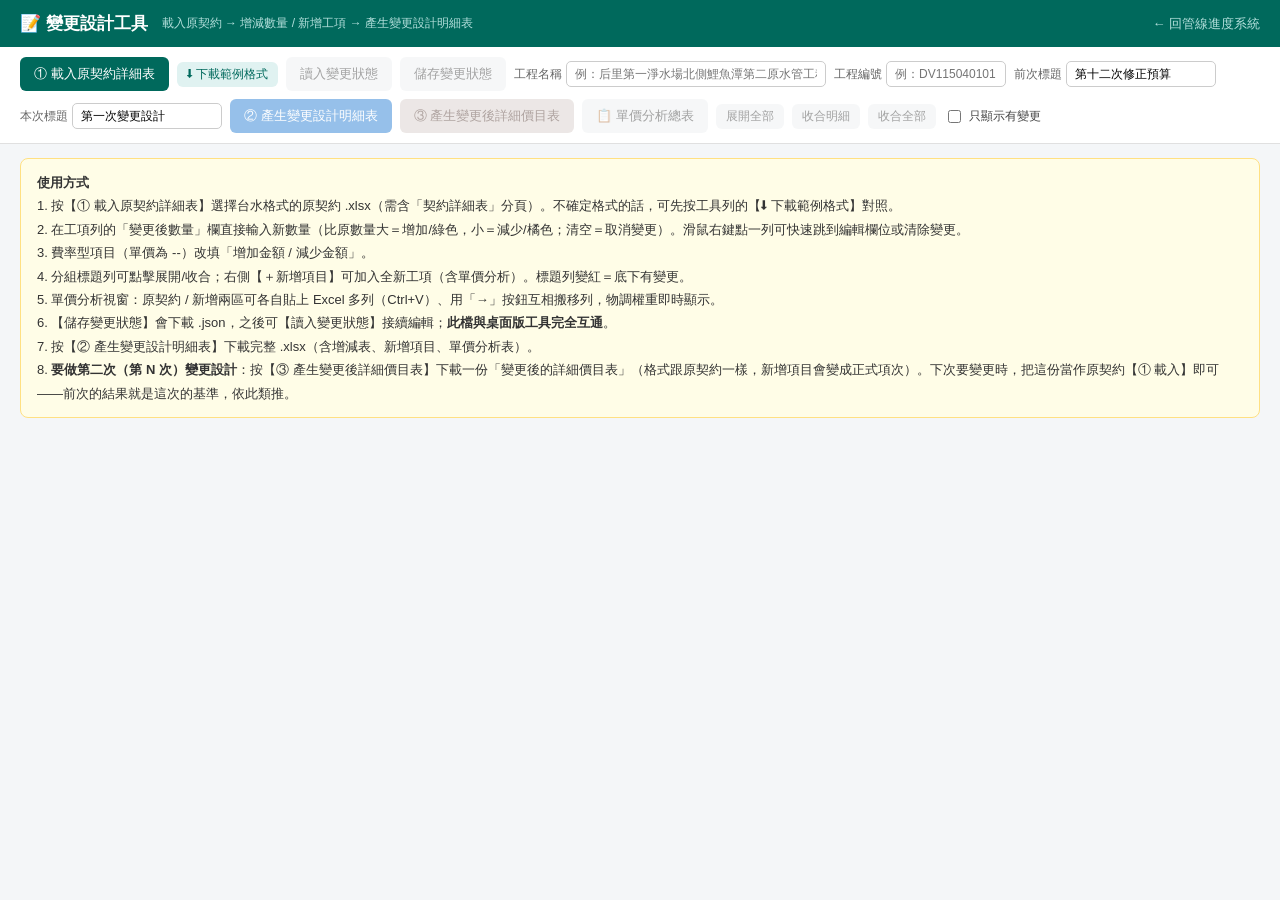
==== commit 10e99701: "變更設計：各表加入表頭/表尾，列印每頁重複；工程名稱編號可輸入並自動帶入" ====
--- a/change-design.html
+++ b/change-design.html
@@ -47,6 +47,12 @@
   .rate-inputs .ri-grp { display: inline-flex; align-items: center; gap: 4px; }
   .rate-inputs input { width: 84px; padding: 4px 6px; border: 1px solid #bbb; border-radius: 4px; text-align: right; font-size: 12px; }
   .rate-inputs label { font-size: 11px; color: #777; white-space: nowrap; }
+  .rate-inputs { flex-wrap: wrap; }
+  .rate-inputs input.auto-val { background: #eef6ee; border-color: #86b586; color: #1b5e20; font-weight: bold; cursor: default; }
+  .rate-auto-btns .mini { font-size: 11px; color: #1976d2; margin-left: 6px; cursor: pointer; white-space: nowrap; }
+  .rate-auto-btns .mini:hover { text-decoration: underline; }
+  .rate-note { flex-basis: 100%; font-size: 11px; color: #6b7c6b; line-height: 1.6; margin-top: 2px; }
+  .rate-note.err { color: #c62828; }
   /* 右鍵選單 */
   .ctx-menu { position: fixed; background: white; border: 1px solid #cfd8dc; border-radius: 8px; box-shadow: 0 6px 20px rgba(0,0,0,0.22); z-index: 900; min-width: 168px; overflow: hidden; padding: 4px 0; }
   .ctx-menu button { display: block; width: 100%; text-align: left; border: none; background: white; padding: 8px 14px; font-size: 13px; cursor: pointer; color: #333; }
@@ -110,6 +116,8 @@
   <button class="btn" id="btnLoadState" disabled onclick="document.getElementById('stateInput').click()">讀入變更狀態</button>
   <input type="file" id="stateInput" accept=".json" style="display:none" onchange="loadState(this.files[0])">
   <button class="btn" id="btnSaveState" disabled onclick="saveState()">儲存變更狀態</button>
+  <span class="lbl-input">工程名稱<input id="projName" placeholder="例：后里第一淨水場北側鯉魚潭第二原水管工程" style="width:260px;" title="會印在每張表的抬頭，列印時每頁都會出現"></span>
+  <span class="lbl-input">工程編號<input id="projNo" placeholder="例：DV115040101" style="width:120px;" title="會印在每張表的抬頭"></span>
   <span class="lbl-input">前次標題<input id="beforeLabel" value="第十二次修正預算"></span>
   <span class="lbl-input">本次標題<input id="afterLabel" value="第一次變更設計"></span>
   <button class="btn blue" id="btnGenerate" disabled onclick="generateXlsx()">② 產生變更設計明細表</button>
@@ -164,6 +172,15 @@
 let newItems = [];         // NewItem 陣列（schema 同桌面版）
 let reasons = {};          // code -> 數量增減原因分析（匯出到分析表）
 let leafByCode = {};        // code -> leaf 物件（快查表）
+// 費率型項目的自動計算規則：rate 明細 code -> { mode, basis:[節點 code...], rate }
+//   mode 'ratio'：比例分攤（<D> 包商利潤、<E> 承商管理這類）
+//        增減 = (基準增減 ÷ 基準原契約) × 本項原契約
+//   mode 'rate' ：稅率（<貳> 營業稅這類）
+//        增減 = 基準增減 × 稅率%，四捨五入到元
+// 算完仍寫回 rateAmounts，所以匯出（Python 端）完全不用改。
+let rateBasis = {};
+let rateAutoError = {};     // code -> 錯誤訊息（循環參照、分母為 0 等）
+let rateAutoDetail = {};    // code -> {base, inc, dec, origTotal} 供畫面顯示算式（不存檔）
 let collapsedNodes = new Set(); // 已收合的節點 code
 
 function toast(msg) {
@@ -201,7 +218,11 @@
     if (!res.ok) throw new Error((await res.json()).detail || res.status);
     const data = await res.json();
     groups = data.groups || [];
-    changes = {}; rateAmounts = {}; newItems = []; reasons = {};
+    // 從原契約抬頭自動帶入工程名稱/編號（使用者已填的不覆蓋）
+    const pn = document.getElementById('projName'), pno = document.getElementById('projNo');
+    if (pn && !pn.value && data.proj_name) pn.value = data.proj_name;
+    if (pno && !pno.value && data.proj_no) pno.value = data.proj_no;
+    changes = {}; rateAmounts = {}; newItems = []; reasons = {}; rateBasis = {}; rateAutoError = {};
     leafByCode = {};
     groups.forEach(g => g.leaves.forEach(lf => { leafByCode[lf.code] = lf; }));
     collapseLeafGroups();   // 預設：只收合「直接掛工項的那一組」，上層結構保持展開
@@ -391,10 +412,132 @@
   ]);
 }
 function clearGroupChanges(g) {
-  g.leaves.forEach(lf => { delete changes[lf.code]; delete rateAmounts[lf.code]; delete reasons[lf.code]; });
+  g.leaves.forEach(lf => { delete changes[lf.code]; delete rateAmounts[lf.code]; delete reasons[lf.code]; delete rateBasis[lf.code]; });
   newItems = newItems.filter(it => it.group_code !== g.code);
   render();
   toast('已清除「' + g.desc + '」的所有變更');
+}
+
+// ---------- 費率型項目的自動計算 ----------
+// 例：<D> 包商利潤及什費 以 <A> 施工費 + <C> 污染防治費 為基準
+//     增加金額 = (基準各節點增加金額合計 ÷ 基準各節點原契約金額合計) × 本項原契約金額
+//     減少金額 同理。
+
+// 某節點底下的所有 group index（含該節點自己就是 group 的情形）
+function groupsUnder(code) {
+  const out = [];
+  groups.forEach((g, gi) => {
+    if (g.code === code || (g.ancestors || []).some(a => a[0] === code)) out.push(gi);
+  });
+  return out;
+}
+// 某明細 code 是否位於 ancestorCode 這個節點之下（用來擋循環參照）
+function leafUnder(leafCode, ancestorCode) {
+  for (let i = 0; i < groups.length; i++) {
+    const g = groups[i];
+    if ((g.leaves || []).some(lf => lf.code === leafCode)) {
+      return g.code === ancestorCode || (g.ancestors || []).some(a => a[0] === ancestorCode);
+    }
+  }
+  return false;
+}
+// 彙總符合條件的群組之原契約金額與增減金額。
+// 邏輯與 calcTotals 相同，只是可限縮範圍，兩邊要一起維護。
+function aggWhere(includeGroup, skipLeafCode) {
+  let base = 0, inc = 0, dec = 0;
+  groups.forEach((g, gi) => {
+    if (!includeGroup(g, gi)) return;
+    (g.leaves || []).forEach(lf => {
+      if (skipLeafCode && lf.code === skipLeafCode) return;   // 排除本項自己
+      base += Number(lf.orig_total) || 0;
+      if (lf.is_rate) {
+        const ra = rateAmounts[lf.code];
+        if (ra) { inc += Number(ra.inc) || 0; dec += Number(ra.dec) || 0; }
+      } else if (lf.code in changes) {
+        const price = typeof lf.price === 'number' ? lf.price : 0;
+        const delta = (changes[lf.code] - lf.orig_qty) * price;
+        if (delta > 0) inc += delta; else dec += -delta;
+      }
+    });
+    // 新增項目也算進「增加金額」，與 calcTotals 一致
+    newItems.forEach(it => {
+      if (it.group_code === g.code) {
+        inc += (sumUpa(it.upa_orig) + sumUpa(it.upa_new)) * (Number(it.qty) || 0);
+      }
+    });
+  });
+  return { base: base, inc: inc, dec: dec };
+}
+function subtreeAgg(code) {
+  return aggWhere(g => g.code === code || (g.ancestors || []).some(a => a[0] === code));
+}
+// 基準清單的合計。ALL_BASIS 代表「全部（本項以外）」，給營業稅這種以總額為基礎的用。
+const ALL_BASIS = '__ALL__';
+function aggBasis(basis, selfCode) {
+  let base = 0, inc = 0, dec = 0;
+  (basis || []).forEach(b => {
+    const a = (b === ALL_BASIS) ? aggWhere(() => true, selfCode) : subtreeAgg(b);
+    base += a.base; inc += a.inc; dec += a.dec;
+  });
+  return { base: base, inc: inc, dec: dec };
+}
+// 把所有設定了基準的費率項目算出來，寫回 rateAmounts。
+// 依相依順序計算：若 <E> 的基準包含 <D>，會先算完 <D> 再算 <E>。
+function ruleOf(code) {
+  const r = rateBasis[code];
+  if (!r) return null;
+  // 相容舊格式：早期版本存的是純陣列（只有比例分攤模式）
+  if (Array.isArray(r)) return { mode: 'ratio', basis: r, rate: 0 };
+  if (!r.basis || !r.basis.length) return null;
+  return { mode: r.mode || 'ratio', basis: r.basis, rate: Number(r.rate) || 0 };
+}
+function computeAutoRates() {
+  rateAutoError = {}; rateAutoDetail = {};
+  const pending = new Set(Object.keys(rateBasis).filter(c => ruleOf(c) && leafByCode[c]));
+  // 自我參照：基準涵蓋了自己，永遠算不出來，先挑掉並報錯
+  // （ALL_BASIS 例外：它在彙總時就已排除本項，不算自我參照）
+  Array.from(pending).forEach(code => {
+    const rule = ruleOf(code);
+    if (rule.basis.some(b => b !== ALL_BASIS && leafUnder(code, b))) {
+      rateAutoError[code] = '基準包含本項自己，無法計算';
+      pending.delete(code);
+    }
+  });
+  let guard = 0;
+  while (pending.size && guard++ < 100) {
+    let progressed = false;
+    Array.from(pending).forEach(code => {
+      const rule = ruleOf(code);
+      // 若基準範圍內還有別的「尚未算完」的自動項目，先等它
+      const blocked = Array.from(pending).some(other =>
+        other !== code && rule.basis.some(b => b === ALL_BASIS ? true : leafUnder(other, b)));
+      if (blocked) return;
+      const lf = leafByCode[code];
+      const origTotal = Number(lf.orig_total) || 0;
+      const a = aggBasis(rule.basis, code);
+      if (rule.mode === 'rate') {
+        // 稅率模式：基準的增減金額 × 稅率，四捨五入到元
+        rateAmounts[code] = {
+          inc: Math.round(a.inc * rule.rate / 100),
+          dec: Math.round(a.dec * rule.rate / 100),
+        };
+      } else if (!a.base) {
+        rateAutoError[code] = '基準的原契約金額為 0，無法計算比例';
+        rateAmounts[code] = { inc: 0, dec: 0 };
+      } else {
+        rateAmounts[code] = {
+          inc: Math.round(a.inc / a.base * origTotal * 100) / 100,
+          dec: Math.round(a.dec / a.base * origTotal * 100) / 100,
+        };
+      }
+      rateAutoDetail[code] = { mode: rule.mode, rate: rule.rate, basis: rule.basis,
+                               base: a.base, inc: a.inc, dec: a.dec, origTotal: origTotal };
+      pending.delete(code);
+      progressed = true;
+    });
+    if (!progressed) break;   // 互相依賴，解不開
+  }
+  pending.forEach(code => { rateAutoError[code] = '基準之間有循環參照，無法計算'; });
 }
 
 // ---------- 即時總計 ----------
@@ -433,6 +576,7 @@
 // ---------- 畫面（樹狀展開/收合 + 紅字變更標記）----------
 function render() {
   if (!groups.length) { document.getElementById('tableWrap').innerHTML = ''; return; }
+  computeAutoRates();   // 先把自動費率算好寫回 rateAmounts，後面的顯示與總計才會一致
   const root = buildTree();
   const rows = flattenTree(root);
   const onlyChanged = document.getElementById('onlyChanged').checked;
@@ -485,13 +629,38 @@
       const codeAttr = esc(lf.code);
       if (lf.is_rate) {
         const ra = rateAmounts[lf.code] || { inc: '', dec: '' };
+        const rule = ruleOf(lf.code);
+        const isAuto = !!rule;
+        const err = rateAutoError[lf.code];
+        const det = rateAutoDetail[lf.code];
+        const roAttr = isAuto ? ' readonly title="由基準自動計算，如需手動輸入請按「改手動」"' : '';
+        const roCls = isAuto ? ' class="auto-val"' : '';
+        let noteHtml = '';
+        if (isAuto) {
+          const basisTxt = rule.basis.map(b => b === ALL_BASIS ? '全部（本項以外）' : b).join(' ＋ ');
+          if (err) {
+            noteHtml = `<div class="rate-note err">⚠ ${esc(err)}（基準：${esc(basisTxt)}）</div>`;
+          } else if (det && det.mode === 'rate') {
+            noteHtml = `<div class="rate-note" title="增加 = 基準的增加金額合計 × 稅率">` +
+              `基準：${esc(basisTxt)}　稅率 ${det.rate}%<br>` +
+              `增加 ${fmt(det.inc)} × ${det.rate}%　減少 ${fmt(det.dec)} × ${det.rate}%</div>`;
+          } else if (det) {
+            noteHtml = `<div class="rate-note" title="增加 = (基準增加合計 ÷ 基準原契約合計) × 本項原契約金額">` +
+              `基準：${esc(basisTxt)}　原契約 ${fmt(det.base)}　本項原契約 ${fmt(det.origTotal)}<br>` +
+              `增加 ${fmt(det.inc)} ÷ ${fmt(det.base)} × ${fmt(det.origTotal)}　減少 ${fmt(det.dec)} ÷ ${fmt(det.base)} × ${fmt(det.origTotal)}</div>`;
+          }
+        }
         html += `<tr class="leaf${row.isChanged ? ' changed' : ''}" data-code="${codeAttr}"${style} oncontextmenu="leafCtxMenu(event,'${codeAttr}')">` +
           `<td title="${codeAttr}" style="padding-left:${indent}px;">${esc(shortCode(lf.code))}</td>` +
           `<td>${esc(lf.desc)}</td>` +
           `<td>${esc(lf.unit)}</td><td class="num">${lf.orig_qty}</td><td class="num">--</td>` +
           `<td class="rate-inputs">` +
-          `<span class="ri-grp"><label>增加$</label><input type="number" value="${ra.inc}" onchange="setRate('${codeAttr}','inc',this.value)"></span>` +
-          `<span class="ri-grp"><label>減少$</label><input type="number" value="${ra.dec}" onchange="setRate('${codeAttr}','dec',this.value)"></span>` +
+          `<span class="ri-grp"><label>增加$</label><input type="number"${roCls} value="${ra.inc}"${roAttr} onchange="setRate('${codeAttr}','inc',this.value)"></span>` +
+          `<span class="ri-grp"><label>減少$</label><input type="number"${roCls} value="${ra.dec}"${roAttr} onchange="setRate('${codeAttr}','dec',this.value)"></span>` +
+          `<span class="rate-auto-btns">` +
+          `<span class="mini" onclick="openRateBasis('${codeAttr}')">${isAuto ? '改基準' : '⚙ 自動計算'}</span>` +
+          (isAuto ? `<span class="mini" onclick="clearRateBasis('${codeAttr}')">改手動</span>` : '') +
+          `</span>` + noteHtml +
           `</td><td></td></tr>`;
       } else {
         const nq = (lf.code in changes) ? changes[lf.code] : '';
@@ -534,7 +703,127 @@
   else { changes[code] = parseFloat(v); }
   render();
 }
-function clearChange(code) { delete changes[code]; delete rateAmounts[code]; delete reasons[code]; render(); }
+function clearChange(code) {
+  delete changes[code]; delete rateAmounts[code]; delete reasons[code]; delete rateBasis[code];
+  render();
+}
+
+// ---------- 費率自動計算：基準選取 ----------
+function openRateBasis(code) {
+  const lf = leafByCode[code];
+  if (!lf) return;
+  const rule = ruleOf(code) || { mode: 'ratio', basis: [], rate: 5 };
+  const cur = new Set(rule.basis);
+  const root = buildTree();
+  const opts = [];
+  (function walk(node, depth) {
+    if (node.code !== '__root__') {
+      opts.push({ code: node.code, desc: node.desc, depth: depth - 1,
+                  bad: leafUnder(code, node.code) });
+    }
+    node.children.forEach(c => walk(c, depth + 1));
+  })(root, 0);
+
+  const bg = document.createElement('div');
+  bg.className = 'modal-bg'; bg.id = 'rbModal';
+  bg.innerHTML = `<div class="modal">
+    <h3>⚙ 自動計算 — ${esc(shortCode(code))}　${esc(lf.desc)}</h3>
+    <div style="margin:-4px 0 10px;">
+      <label style="display:block;padding:4px 0;cursor:pointer;">
+        <input type="radio" name="rbMode" value="ratio" ${rule.mode === 'ratio' ? 'checked' : ''} onchange="rbModeChanged('${esc(code)}')">
+        <b>比例分攤</b>　<span style="font-size:12px;color:#666;">(基準增減 ÷ 基準原契約) × 本項原契約
+        ${fmt(Number(lf.orig_total) || 0)}　— 包商利潤、承商管理費這類</span>
+      </label>
+      <label style="display:block;padding:4px 0;cursor:pointer;">
+        <input type="radio" name="rbMode" value="rate" ${rule.mode === 'rate' ? 'checked' : ''} onchange="rbModeChanged('${esc(code)}')">
+        <b>稅率</b>　<span style="font-size:12px;color:#666;">基準增減金額 × 稅率，四捨五入到元 — 營業稅這類</span>
+        <span id="rbRateWrap" style="margin-left:8px;">
+          <input id="rbRate" type="number" step="0.01" value="${rule.rate || 5}" style="width:70px;padding:3px;text-align:right;"
+                 oninput="previewRateBasis('${esc(code)}')"> %
+        </span>
+      </label>
+    </div>
+    <div style="font-size:12px;color:#666;margin-bottom:6px;">勾選要當作計算基準的項目（基準內容變動時會即時重算）：</div>
+    <div id="rbList" style="max-height:40vh;overflow:auto;border:1px solid #e3e3e3;border-radius:6px;padding:6px;">
+      <label style="display:block;padding:3px 0;cursor:pointer;background:#fffde7;border-radius:4px;">
+        <input type="checkbox" value="${ALL_BASIS}" ${cur.has(ALL_BASIS) ? 'checked' : ''} onchange="previewRateBasis('${esc(code)}')">
+        <b>全部（本項以外的所有項目）</b>
+      </label>
+      ${opts.map(o => `<label style="display:block;padding:3px 0 3px ${o.depth * 18}px;${o.bad ? 'opacity:.4;' : 'cursor:pointer;'}">
+        <input type="checkbox" value="${esc(o.code)}" ${cur.has(o.code) ? 'checked' : ''} ${o.bad ? 'disabled' : ''}
+          onchange="previewRateBasis('${esc(code)}')">
+        <span style="font-family:monospace;">${esc(o.code)}</span>　${esc(o.desc)}
+        ${o.bad ? '<span style="color:#c62828;font-size:11px;">（含本項自己，不可選）</span>' : ''}
+      </label>`).join('')}
+    </div>
+    <div id="rbPreview" style="margin-top:10px;font-size:12.5px;"></div>
+    <div class="modal-btns">
+      <button class="btn" onclick="closeRateBasis()">取消</button>
+      <button class="btn primary" onclick="saveRateBasis('${esc(code)}')">確定</button>
+    </div>
+  </div>`;
+  document.body.appendChild(bg);
+  bg.addEventListener('click', e => { if (e.target === bg) closeRateBasis(); });
+  rbModeChanged(code);
+}
+function rbMode() {
+  const el = document.querySelector('input[name="rbMode"]:checked');
+  return el ? el.value : 'ratio';
+}
+function rbModeChanged(code) {
+  const w = document.getElementById('rbRateWrap');
+  if (w) w.style.opacity = rbMode() === 'rate' ? '1' : '.35';
+  previewRateBasis(code);
+}
+function rbChecked() {
+  return Array.from(document.querySelectorAll('#rbList input:checked')).map(i => i.value);
+}
+// 即時試算，讓使用者按確定前就看到會算出什麼
+function previewRateBasis(code) {
+  const el = document.getElementById('rbPreview');
+  if (!el) return;
+  const picked = rbChecked();
+  if (!picked.length) { el.innerHTML = '<span style="color:#888;">未勾選任何基準 → 維持手動輸入</span>'; return; }
+  const lf = leafByCode[code];
+  const origTotal = Number(lf.orig_total) || 0;
+  const a = aggBasis(picked, code);
+  const mode = rbMode();
+  let ri, rd, expl;
+  if (mode === 'rate') {
+    const rate = parseFloat((document.getElementById('rbRate') || {}).value) || 0;
+    ri = Math.round(a.inc * rate / 100);
+    rd = Math.round(a.dec * rate / 100);
+    expl = `增加：${fmt(a.inc)} × ${rate}% ＝ <b style="color:#2e7d32;">${ri.toLocaleString()}</b><br>` +
+           `減少：${fmt(a.dec)} × ${rate}% ＝ <b style="color:#c62828;">${rd.toLocaleString()}</b>`;
+  } else {
+    if (!a.base) { el.innerHTML = '<span style="color:#c62828;">基準的原契約金額為 0，無法計算比例</span>'; return; }
+    ri = Math.round(a.inc / a.base * origTotal * 100) / 100;
+    rd = Math.round(a.dec / a.base * origTotal * 100) / 100;
+    expl = `基準原契約金額合計：<b>${fmt(a.base)}</b><br>` +
+           `增加：${fmt(a.inc)} ÷ ${fmt(a.base)} × ${fmt(origTotal)} ＝ <b style="color:#2e7d32;">${ri.toLocaleString()}</b><br>` +
+           `減少：${fmt(a.dec)} ÷ ${fmt(a.base)} × ${fmt(origTotal)} ＝ <b style="color:#c62828;">${rd.toLocaleString()}</b>`;
+  }
+  el.innerHTML = `<div style="background:#f1f8e9;border-radius:6px;padding:8px;line-height:1.8;">${expl}</div>`;
+}
+function saveRateBasis(code) {
+  const picked = rbChecked();
+  if (!picked.length) { delete rateBasis[code]; }
+  else {
+    rateBasis[code] = { mode: rbMode(), basis: picked,
+                        rate: parseFloat((document.getElementById('rbRate') || {}).value) || 0 };
+  }
+  closeRateBasis();
+  render();
+  toast(picked.length
+    ? '已設定自動計算：' + picked.map(b => b === ALL_BASIS ? '全部' : b).join('、')
+    : '已改回手動輸入');
+}
+function clearRateBasis(code) {
+  delete rateBasis[code];
+  render();
+  toast('已改回手動輸入（保留目前金額，可自行修改）');
+}
+function closeRateBasis() { const m = document.getElementById('rbModal'); if (m) m.remove(); }
 function setReason(code, v) {
   v = String(v || '').trim();
   if (v) reasons[code] = v; else delete reasons[code];
@@ -546,6 +835,13 @@
   if (v) newItems[ii].reason = v; else delete newItems[ii].reason;
 }
 function setRate(code, kind, v) {
+  // 設了自動基準的項目不接受手動改；改了也會在下次 render 被覆蓋，
+  // 與其讓使用者以為改成功了，不如當場擋下並說明。
+  if (ruleOf(code)) {
+    toast('此項為自動計算，請先按「改手動」再輸入');
+    render();
+    return;
+  }
   const cur = rateAmounts[code] || { inc: 0, dec: 0 };
   cur[kind] = parseFloat(v) || 0;
   if (!cur.inc && !cur.dec) delete rateAmounts[code];
@@ -553,8 +849,23 @@
   render();
 }
 function deleteNewItem(ii) { newItems.splice(ii, 1); render(); }
+// 存回 newItems 前的正規化：捨棄空白列，係數統一轉成數字（或省略），
+// 避免使用者輸入的字串（如 "3.55 "）直接進 JSON 與 Python 端。
+function upaOut(rows) {
+  return (rows || []).filter(r => r.desc || r.qty || r.price).map(r => {
+    const o = { desc: r.desc, unit: r.unit, qty: r.qty, price: r.price, remark: r.remark };
+    const c = parseNum(r.coef);
+    if (c) o.coef = c;
+    return o;
+  });
+}
 function sumUpa(rows) {
-  return Math.round((rows || []).reduce((s, r) => s + (parseFloat(r.qty) || 0) * (parseFloat(r.price) || 0), 0) * 100) / 100;
+  // 逐列先四捨五入到「分」再加總，必須與畫面每列顯示的複價（fmtAmt，2 位）同一基準。
+  // 否則會出現「把顯示的複價一列列加起來 ≠ 小計」而被核對者退件。
+  // 例：0.3×7791.42=2337.426 顯示 2337.43、1.93×2696.9=5205.017 顯示 5205.02，
+  //     兩列各進位 0.004/0.003，先加後捨會少 0.01。
+  // 註：這與 Python 端 UPARow.total（已是 round(qty*price,2)）一致。
+  return Math.round((rows || []).reduce((s, r) => s + rowAmt(r), 0) * 100) / 100;
 }
 
 // ---------- 新增項目 modal（強化版單價分析：雙區搬移 / Ctrl+V 貼上 / 即時物調權重）----------
@@ -568,8 +879,8 @@
   const it = _editing.ii !== null ? newItems[_editing.ii]
     : { code: '', desc: '', unit: '', qty: 0, upa_orig: [], upa_new: [] };
   _upaState = {
-    orig: (it.upa_orig || []).map(r => ({ desc: r.desc || '', unit: r.unit || '', qty: r.qty || 0, price: r.price || 0, remark: r.remark || '' })),
-    new: (it.upa_new || []).map(r => ({ desc: r.desc || '', unit: r.unit || '', qty: r.qty || 0, price: r.price || 0, remark: r.remark || '' })),
+    orig: (it.upa_orig || []).map(r => ({ desc: r.desc || '', unit: r.unit || '', qty: r.qty || 0, price: r.price || 0, remark: r.remark || '', coef: r.coef || '' })),
+    new: (it.upa_new || []).map(r => ({ desc: r.desc || '', unit: r.unit || '', qty: r.qty || 0, price: r.price || 0, remark: r.remark || '', coef: r.coef || '' })),
   };
 
   const bg = document.createElement('div');
@@ -615,9 +926,14 @@
 function upaHeader() {
   return '<tr><th style="width:42px;">項次</th><th>工料說明</th><th style="width:60px;">單位</th><th style="width:78px;">數量</th>' +
          '<th style="width:82px;">單價</th><th style="width:92px;">複價</th><th style="width:110px;">備註(物調類別)</th>' +
+         '<th style="width:74px;" title="物調係數(%)：需同時填「備註(物調類別)」才會計入">係數(%)</th>' +
          '<th style="width:30px;" title="搬到另一區">搬</th><th style="width:28px;"></th></tr>';
 }
-function rowAmt(r) { return parseNum(r.qty) * parseNum(r.price); }
+// 複價：四捨五入到「分」。畫面顯示、小計、物調權重分子分母全部用這個值，
+// 確保「顯示的數字」與「算出來的合計」永遠對得起來。
+function rowAmt(r) { return Math.round(parseNum(r.qty) * parseNum(r.price) * 100) / 100; }
+// 物調係數：使用者輸入 3.55 代表 3.55%。空白/0 = 不計算。
+function rowCoef(r) { return parseNum(r.coef); }
 function fmtAmt(v) { return v.toLocaleString(undefined, { minimumFractionDigits: 2, maximumFractionDigits: 2 }); }
 function renderUpaTable(section) {
   const rows = _upaState[section];
@@ -632,6 +948,9 @@
     `<td class="n"><input type="text" inputmode="decimal" value="${r.price}" oninput="updateCell('${section}',${i},'price',this.value)"></td>` +
     `<td class="amt" id="upaAmt_${section}_${i}">${fmtAmt(rowAmt(r))}</td>` +
     `<td><input list="matTypesList" value="${esc(r.remark)}" oninput="updateCell('${section}',${i},'remark',this.value)"></td>` +
+    `<td class="n"><input type="text" inputmode="decimal" value="${r.coef || ''}" placeholder="－" ` +
+      `title="物調係數，填 3.55 代表 3.55%；需同時選物調類別才會計算" ` +
+      `oninput="updateCell('${section}',${i},'coef',this.value)"></td>` +
     `<td class="mv" title="${arrow}" onclick="moveUpaRow('${section}',${i})">⇄</td>` +
     `<td class="rm" onclick="removeUpaRow('${section}',${i})">✕</td>` +
     `</tr>`
@@ -644,13 +963,16 @@
     r[field] = parseNum(value);
     const amtCell = document.getElementById('upaAmt_' + section + '_' + idx);
     if (amtCell) amtCell.textContent = fmtAmt(rowAmt(r));
+  } else if (field === 'coef') {
+    // 保留使用者輸入的原字串（允許暫時空白），計算時才 parseNum
+    r.coef = value;
   } else {
     r[field] = value;
   }
   updateSumsAndWeights();
 }
 function addUpaRow(section) {
-  _upaState[section].push({ desc: '', unit: '', qty: 0, price: 0, remark: '' });
+  _upaState[section].push({ desc: '', unit: '', qty: 0, price: 0, remark: '', coef: '' });
   renderUpaTable(section);
   updateSumsAndWeights();
 }
@@ -684,6 +1006,7 @@
         qty: parseNum(cols[2]),
         price: parseNum(cols[3]),
         remark: (cols[4] || '').trim(),
+        coef: (cols[5] || '').trim(),   // 第 6 欄若有，視為物調係數(%)
       });
     });
     renderUpaTable(section);
@@ -691,31 +1014,53 @@
     toast('已貼上 ' + lines.length + ' 列');
   });
 }
+// 物調權重。
+// 分母 = 該區小計（與 sumUpa 同一基準：逐列捨入後加總）。
+// 係數是「逐列」填的，所以同一材料若各列係數不同，會拆成多行顯示；
+// 常見情況（同材料同係數）就會合併成一行，等同原本的呈現方式。
+// 只有「有填係數」且「有選物調類別」的列才會帶出係數計算，其餘維持原本只顯示權重。
 function calcWeights(rows) {
-  const subtotal = rows.reduce((s, r) => s + (parseNum(r.qty) * parseNum(r.price)), 0);
-  const byMat = {};
-  rows.forEach(r => {
+  const subtotal = sumUpa(rows);
+  const groups = {};   // key: 材料 \u0000 係數 -> { mat, coef, amt }
+  (rows || []).forEach(r => {
     if (!r.remark) return;
-    byMat[r.remark] = (byMat[r.remark] || 0) + parseNum(r.qty) * parseNum(r.price);
-  });
-  return MATERIAL_TYPES.filter(m => byMat[m]).map(m => ({
-    mat: m, amt: byMat[m], subtotal: subtotal,
-    pct: subtotal ? byMat[m] / subtotal : 0,
-  }));
+    const coef = rowCoef(r);
+    const key = r.remark + '\u0000' + coef;
+    if (!groups[key]) groups[key] = { mat: r.remark, coef: coef, amt: 0 };
+    groups[key].amt += rowAmt(r);
+  });
+  const out = [];
+  MATERIAL_TYPES.forEach(m => {
+    Object.keys(groups).forEach(k => {
+      const g = groups[k];
+      if (g.mat !== m || !g.amt) return;
+      const amt = Math.round(g.amt * 100) / 100;
+      const pct = subtotal ? amt / subtotal : 0;
+      out.push({
+        mat: g.mat, amt: amt, subtotal: subtotal, coef: g.coef, pct: pct,
+        // 權重(%) × 係數(%) → 仍是百分比。例：8.0014% × 3.55% = 0.2841%
+        adjusted: g.coef ? pct * g.coef : null,
+      });
+    });
+  });
+  return out;
 }
 function updateSumsAndWeights() {
   ['orig', 'new'].forEach(section => {
     const rows = _upaState[section];
     const sub = sumUpa(rows);
-    document.getElementById('upaSum_' + section).textContent = '小計：' + sub.toLocaleString();
+    document.getElementById('upaSum_' + section).textContent = '小計：' + fmtAmt(sub);
     const weights = calcWeights(rows);
-    document.getElementById('upaWeights_' + section).innerHTML = weights.map(w =>
-      `物調權重：${esc(w.mat)}（${w.amt.toLocaleString(undefined,{minimumFractionDigits:2,maximumFractionDigits:2})}/${w.subtotal.toLocaleString(undefined,{minimumFractionDigits:2,maximumFractionDigits:2})}）＝${(w.pct * 100).toFixed(4)}%`
-    ).join('<br>');
+    document.getElementById('upaWeights_' + section).innerHTML = weights.map(w => {
+      const base = `物調權重：${esc(w.mat)}（${fmtAmt(w.amt)}/${fmtAmt(w.subtotal)}）`;
+      return w.adjusted === null
+        ? `${base}＝${(w.pct * 100).toFixed(4)}%`
+        : `${base}＝${(w.pct * 100).toFixed(4)}% ×${w.coef}%＝${w.adjusted.toFixed(4)}%`;
+    }).join('<br>');
   });
   const total = sumUpa(_upaState.orig) + sumUpa(_upaState.new);
   const gt = document.getElementById('upaGrandTotal');
-  if (gt) gt.textContent = '每單位單價合計：' + total.toLocaleString();
+  if (gt) gt.textContent = '每單位單價合計：' + fmtAmt(Math.round(total * 100) / 100);
 }
 function closeNiModal() { const m = document.getElementById('niModal'); if (m) m.remove(); _editing = null; }
 // 「萬用」新增項目編號（完整移植單機版 _suggest_new_code 演算法）：
@@ -757,8 +1102,8 @@
     desc: desc,
     unit: document.getElementById('niUnit').value.trim(),
     qty: parseFloat(document.getElementById('niQty').value) || 0,
-    upa_orig: _upaState.orig.filter(r => r.desc || r.qty || r.price),
-    upa_new: _upaState.new.filter(r => r.desc || r.qty || r.price),
+    upa_orig: upaOut(_upaState.orig),
+    upa_new: upaOut(_upaState.new),
   };
   if (_editing.ii !== null) newItems[_editing.ii] = item;
   else newItems.push(item);
@@ -828,8 +1173,8 @@
   _ovSelIndex = idx;
   const it = newItems[idx];
   _upaState = {
-    orig: (it.upa_orig || []).map(r => ({ desc: r.desc || '', unit: r.unit || '', qty: r.qty || 0, price: r.price || 0, remark: r.remark || '' })),
-    new: (it.upa_new || []).map(r => ({ desc: r.desc || '', unit: r.unit || '', qty: r.qty || 0, price: r.price || 0, remark: r.remark || '' })),
+    orig: (it.upa_orig || []).map(r => ({ desc: r.desc || '', unit: r.unit || '', qty: r.qty || 0, price: r.price || 0, remark: r.remark || '', coef: r.coef || '' })),
+    new: (it.upa_new || []).map(r => ({ desc: r.desc || '', unit: r.unit || '', qty: r.qty || 0, price: r.price || 0, remark: r.remark || '', coef: r.coef || '' })),
   };
   const detail = document.getElementById('ovDetail');
   detail.innerHTML = `
@@ -878,8 +1223,8 @@
   it.desc = dEl.value.trim() || it.desc;
   it.unit = document.getElementById('niUnit').value.trim();
   it.qty = parseNum(document.getElementById('niQty').value);
-  it.upa_orig = _upaState.orig.filter(r => r.desc || r.qty || r.price);
-  it.upa_new = _upaState.new.filter(r => r.desc || r.qty || r.price);
+  it.upa_orig = upaOut(_upaState.orig);
+  it.upa_new = upaOut(_upaState.new);
 }
 function closeUpaOverview() {
   commitOvCurrent();
@@ -890,7 +1235,9 @@
 }
 
 function currentState() {
-  return { changes: changes, new_items: newItems, rate_amounts: rateAmounts, reasons: reasons };
+  // rate_basis 是本工具自用的設定；Python 端用 .get() 取值，多這個鍵不影響匯出
+  return { changes: changes, new_items: newItems, rate_amounts: rateAmounts,
+           reasons: reasons, rate_basis: rateBasis };
 }
 function saveState() {
   const blob = new Blob([JSON.stringify(currentState(), null, 2)], { type: 'application/json' });
@@ -913,6 +1260,17 @@
       Object.keys(d.rate_amounts || {}).forEach(k => rateAmounts[k] = { inc: parseFloat(d.rate_amounts[k].inc) || 0, dec: parseFloat(d.rate_amounts[k].dec) || 0 });
       reasons = {};
       Object.keys(d.reasons || {}).forEach(k => { const v = String(d.reasons[k] || '').trim(); if (v) reasons[k] = v; });
+      // 舊版存檔沒有 rate_basis，維持全手動；有的話載入後 render 會自動重算
+      rateBasis = {};
+      Object.keys(d.rate_basis || {}).forEach(k => {
+        const v = d.rate_basis[k];
+        // 相容早期版本存的純陣列格式
+        const basis = (Array.isArray(v) ? v : (v && v.basis) || []).filter(c => typeof c === 'string');
+        if (!basis.length) return;
+        rateBasis[k] = { mode: (!Array.isArray(v) && v.mode === 'rate') ? 'rate' : 'ratio',
+                         basis: basis,
+                         rate: (!Array.isArray(v) && Number(v.rate)) || 0 };
+      });
       collapseLeafGroups();
       render();
       toast('已讀入變更狀態');
@@ -932,6 +1290,8 @@
     fd.append('state', JSON.stringify(currentState()));
     fd.append('before_label', document.getElementById('beforeLabel').value || '前次修正預算');
     fd.append('after_label', document.getElementById('afterLabel').value || '第N次變更設計');
+    fd.append('proj_name', document.getElementById('projName').value || '');
+    fd.append('proj_no', document.getElementById('projNo').value || '');
     const res = await fetch(API_BASE + '/generate', { method: 'POST', body: fd, headers: authHeaders() });
     if (!res.ok) throw new Error((await res.json()).detail || res.status);
     const blob = await res.blob();
